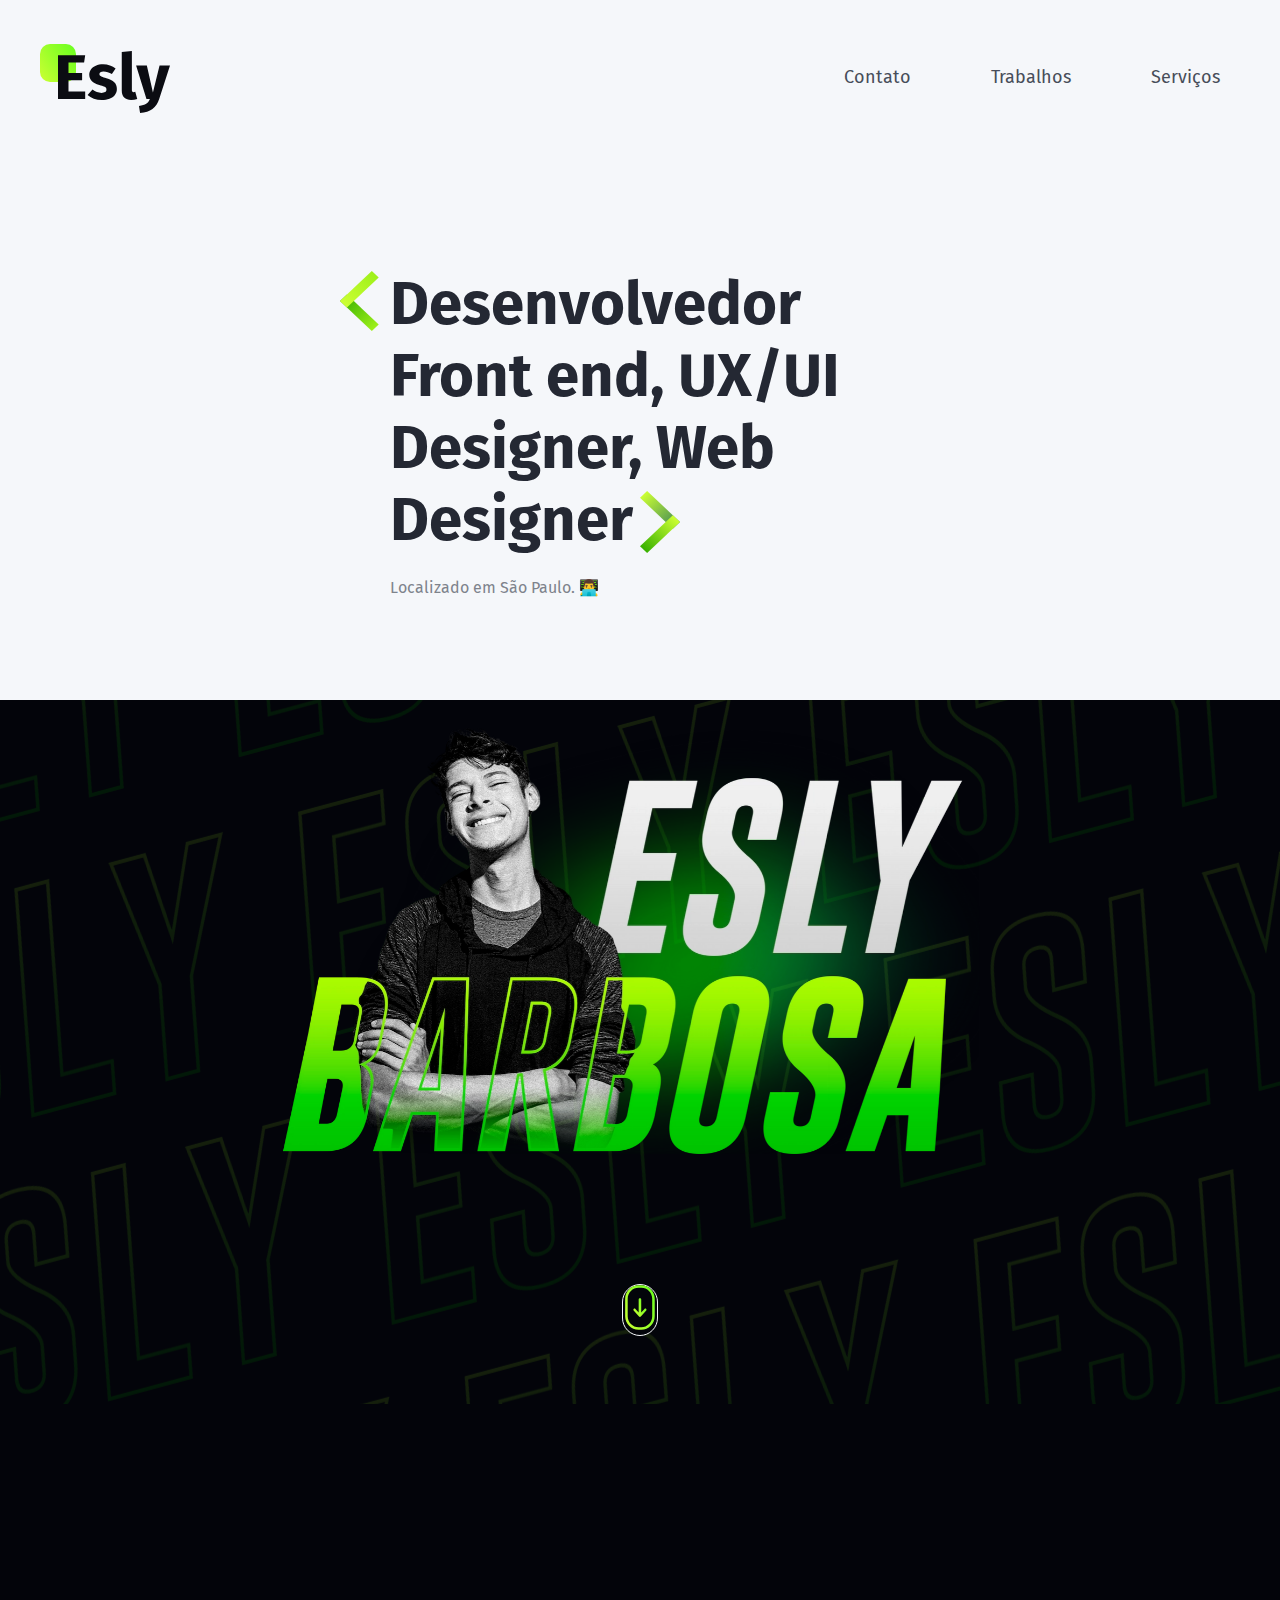
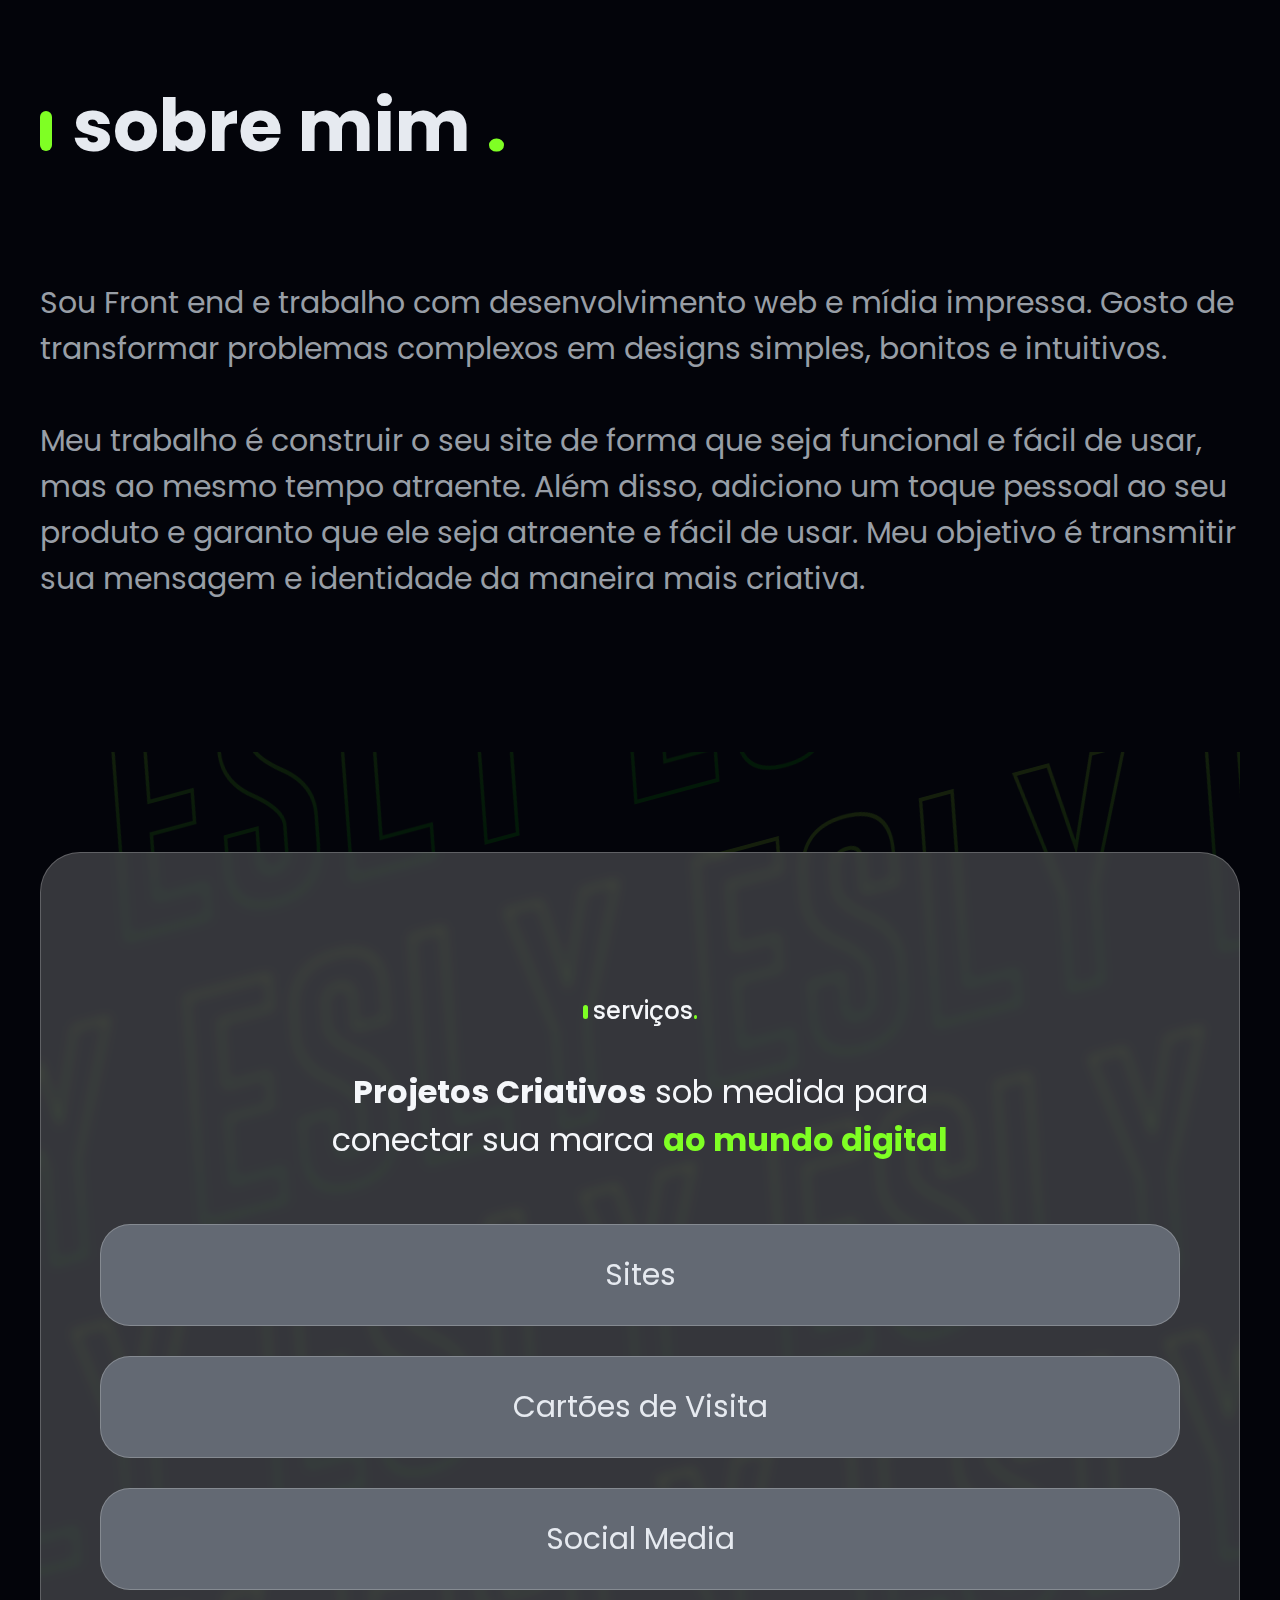
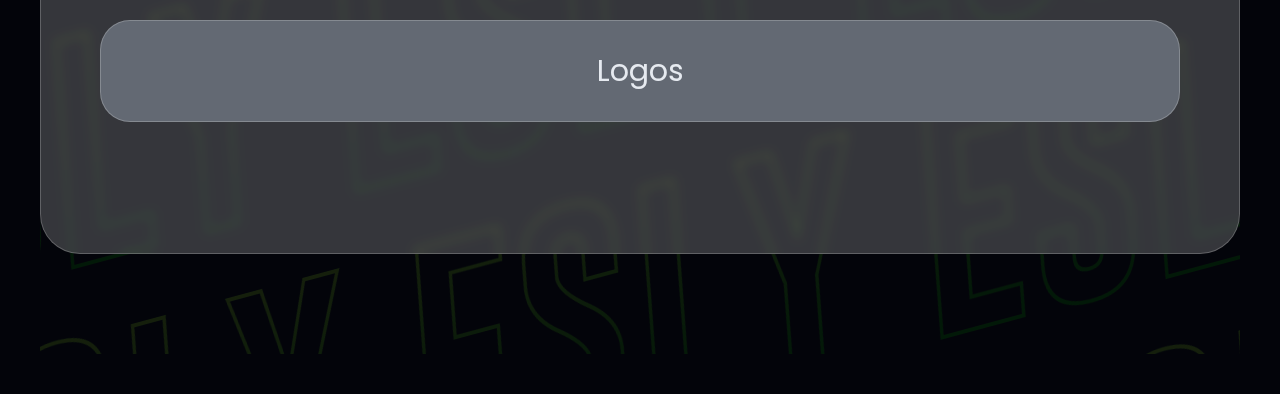
==== index.html @ 6cafc797 "adicao de nova tela e ajustado para dispositivos mobiles" ====
<html lang="pt-br">

<head>
  <meta charset="UTF-8">
  <meta name="viewport" content="width=device-width, initial-scale=1.0">
  <link rel="stylesheet" href="./Styles/Style.css">
  <style>
    @import url('https://fonts.googleapis.com/css2?family=Fira+Sans:ital,wght@0,100;0,200;0,300;0,400;0,500;0,600;0,700;0,800;0,900;1,100;1,200;1,300;1,400;1,500;1,600;1,700;1,800;1,900&display=swap');
    @import url('https://fonts.googleapis.com/css2?family=Bebas+Neue&family=Poppins:ital,wght@0,100;0,200;0,300;0,400;0,500;0,600;0,700;0,800;0,900;1,100;1,200;1,300;1,400;1,500;1,600;1,700;1,800;1,900&display=swap');
  </style>
  <title>Esly Barbosa</title>
</head>

<body>
  <div class="metade">
    <header class="header container">
      <img class="logo" src="./Imagens/svgs/Logo.svg" alt="">
      <nav>
        <ul class="header_menu">
          <li><a href="#contato">Contato</a></li>
          <li><a href="#contato">Trabalhos</a></li>
          <li><a href="#contato">Serviços</a></li>
        </ul>
      </nav>
    </header>

    <main class="container ">
      <div class="banner">
        <div class="escrita">
          <svg class="esquerdo" width="22" height="33" viewBox="0 0 22 33" fill="none" xmlns="http://www.w3.org/2000/svg">
            <rect width="5.22622" height="24.0406" transform="matrix(-0.727454 0.686157 -0.727454 -0.686157 21.2903 29.414)" fill="url(#paint0_linear_4_27)" />
            <path d="M17.4885 0L21.2903 3.58601L3.80186 20.0816L2.38178e-05 16.4956L17.4885 0Z" fill="url(#paint1_linear_4_27)" />
            <defs>
              <linearGradient id="paint0_linear_4_27" x1="2.61311" y1="0" x2="2.61311" y2="24.0406" gradientUnits="userSpaceOnUse">
                <stop stop-color="#9EF01A" />
                <stop offset="1" stop-color="#39B101" />
              </linearGradient>
              <linearGradient id="paint1_linear_4_27" x1="19.3894" y1="1.793" x2="2.92188" y2="19.2516" gradientUnits="userSpaceOnUse">
                <stop stop-color="#9EF01A" />
                <stop offset="1" stop-color="#CCFF33" />
              </linearGradient>
            </defs>
          </svg>
          <h1>Desenvolvedor Front end, UX/UI Designer, Web Designer</h1>
          <svg class="direito" width="40" height="62" viewBox="0 0 40 62" fill="none" xmlns="http://www.w3.org/2000/svg">
            <rect width="9.81894" height="45.1671" transform="matrix(0.727453 -0.686158 0.727453 0.686157 0 6.73734)" fill="url(#paint0_linear_4_32)" />
            <path d="M7.14307 62L0.000245633 55.2627L32.8572 24.2709L40 31.0082L7.14307 62Z" fill="url(#paint1_linear_4_32)" />
            <defs>
              <linearGradient id="paint0_linear_4_32" x1="4.90947" y1="0" x2="4.90947" y2="45.1671" gradientUnits="userSpaceOnUse">
                <stop stop-color="#CBFF32" />
                <stop offset="1" stop-color="#438A57" />
              </linearGradient>
              <linearGradient id="paint1_linear_4_32" x1="36.4286" y1="27.6396" x2="5.48971" y2="60.4405" gradientUnits="userSpaceOnUse">
                <stop stop-color="#CCFF33" />
                <stop offset="1" stop-color="#38B000" />
              </linearGradient>
            </defs>
          </svg>
          <p>Localizado em São Paulo. 👨‍💻</p>
        </div>
        <div>
          <div data-tilt data-tilt-full-page-listening data-tilt data-tilt-max="5">
            <div class="banner_bg">
              <img class="frente1" src="./Imagens/banner2.webp" alt="">
            </div>
          </div>
        </div>
      </div>
  </div>
  </main>

  <section class="container">
    <div class="seta_baixo">
      <div class="alinhar">
        <a href="#sobremim"><img src="./Imagens/svgs/seta_baixo.svg" alt=""></a>
      </div>
    </div>

    <div class="sobre_mim" id="sobremim">
      <div class="titulo">
        <div class="quebra">
          <h2>sobre mim <span class="verde">.</span></h2>
          <img src="./Imagens/svgs/dec.svg" alt="">
        </div>
      </div>
      <div class="texto">
        <p>Sou Front end e trabalho com desenvolvimento web e mídia impressa. Gosto de transformar problemas complexos em designs simples, bonitos e intuitivos.</p>
        <br>
        <p>Meu trabalho é construir o seu site de forma que seja funcional e fácil de usar, mas ao mesmo tempo atraente. Além disso, adiciono um toque pessoal ao seu produto e garanto que ele seja atraente e fácil de usar. Meu objetivo é transmitir sua mensagem e identidade da maneira mais criativa.</p>
      </div>
    </div>
  </section>

  <section>
    <div class="plano_fundo">
      <div class="servicos container" data-tilt data-tilt-full-page-listening data-tilt data-tilt-max="2">
        <div class="servicos_bg" data-tilt data-tilt-glare data-tilt-max-glare="0.2" data-tilt-max="2">
          <div class="cima">
            <img src="./Imagens/svgs/dec_branca.svg" alt="">
          </div>
          <h1>serviços<span class="verde">.</span></h1>
          <div class="escritas">
            <h2><span class="bold">Projetos Criativos</span> &nbsp;sob medida para</h2>
            <h2>conectar sua marca&nbsp;<span class="verde bold">ao mundo digital</span></h2>
          </div>
          <nav data-tilt data-tilt-full-page-listening data-tilt data-tilt-max="2">
            <ul class="items">
              <li class="caixa">
                <h3>Sites</h3>
              </li>
              <li class="caixa">
                <h3>Cartões de Visita</h3>
              </li>
              <li class="caixa">
                <h3>Social Media</h3>
              </li>
              <li class="caixa">
                <h3>Logos</h3>
              </li>
            </ul>
          </nav>
          <div class="baixo container">
            <img src="./Imagens/svgs/dec_branca.svg" alt="">
          </div>
        </div>
      </div>
    </div>
  </section>






  <script type="text/javascript" src="./js/vanilla-tilt.js">
    VanillaTilt.init(document.querySelectorAll(".paralax"), {
      max: 10,
      speed: 100,
      glare: true,
      "max-glare": 1,
      perspective: 1000,
      transition: true,
    });
  </script>
</body>

</html>
---- Styles/Style.css ----
@import"./header.css";
@import"./global.css";
@import"./container.css";
@import"./main.css";
@import"./animacao.css";
@import"./sobremim.css";
@import"./servicos.css";
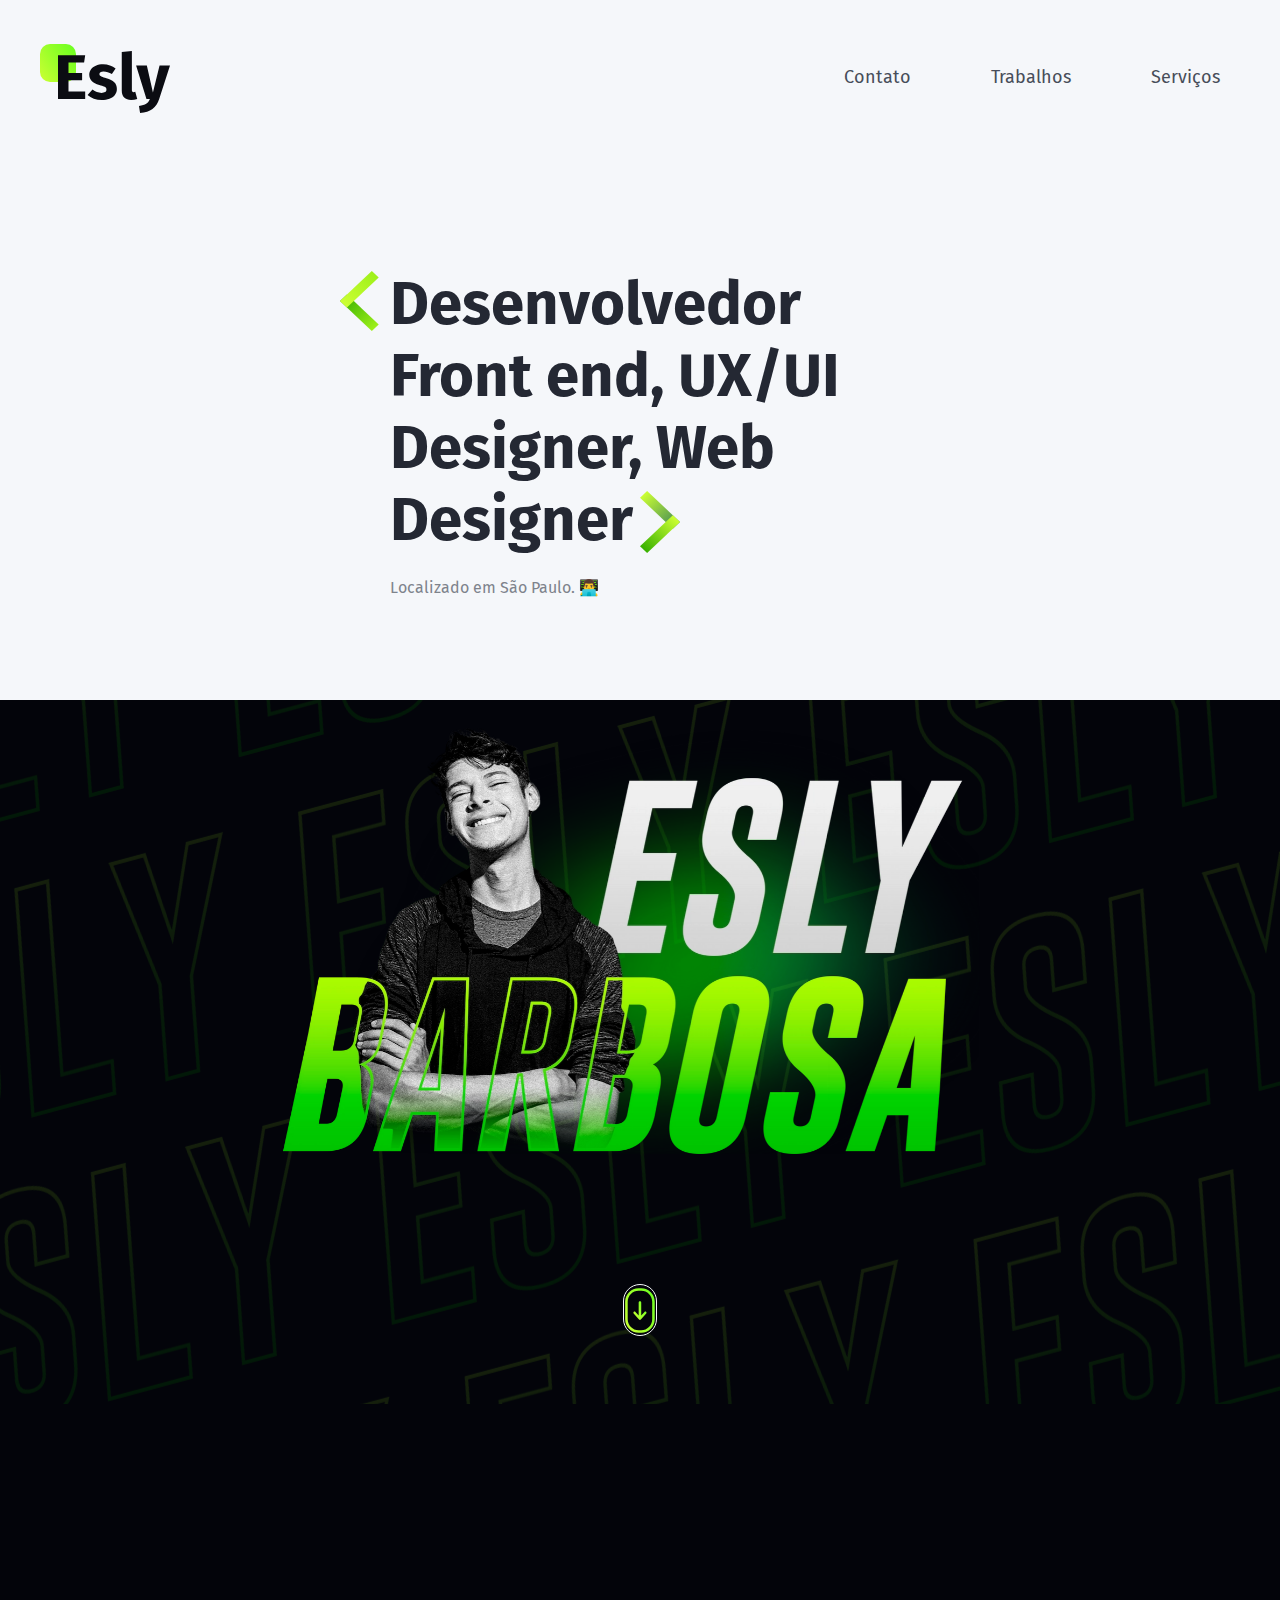
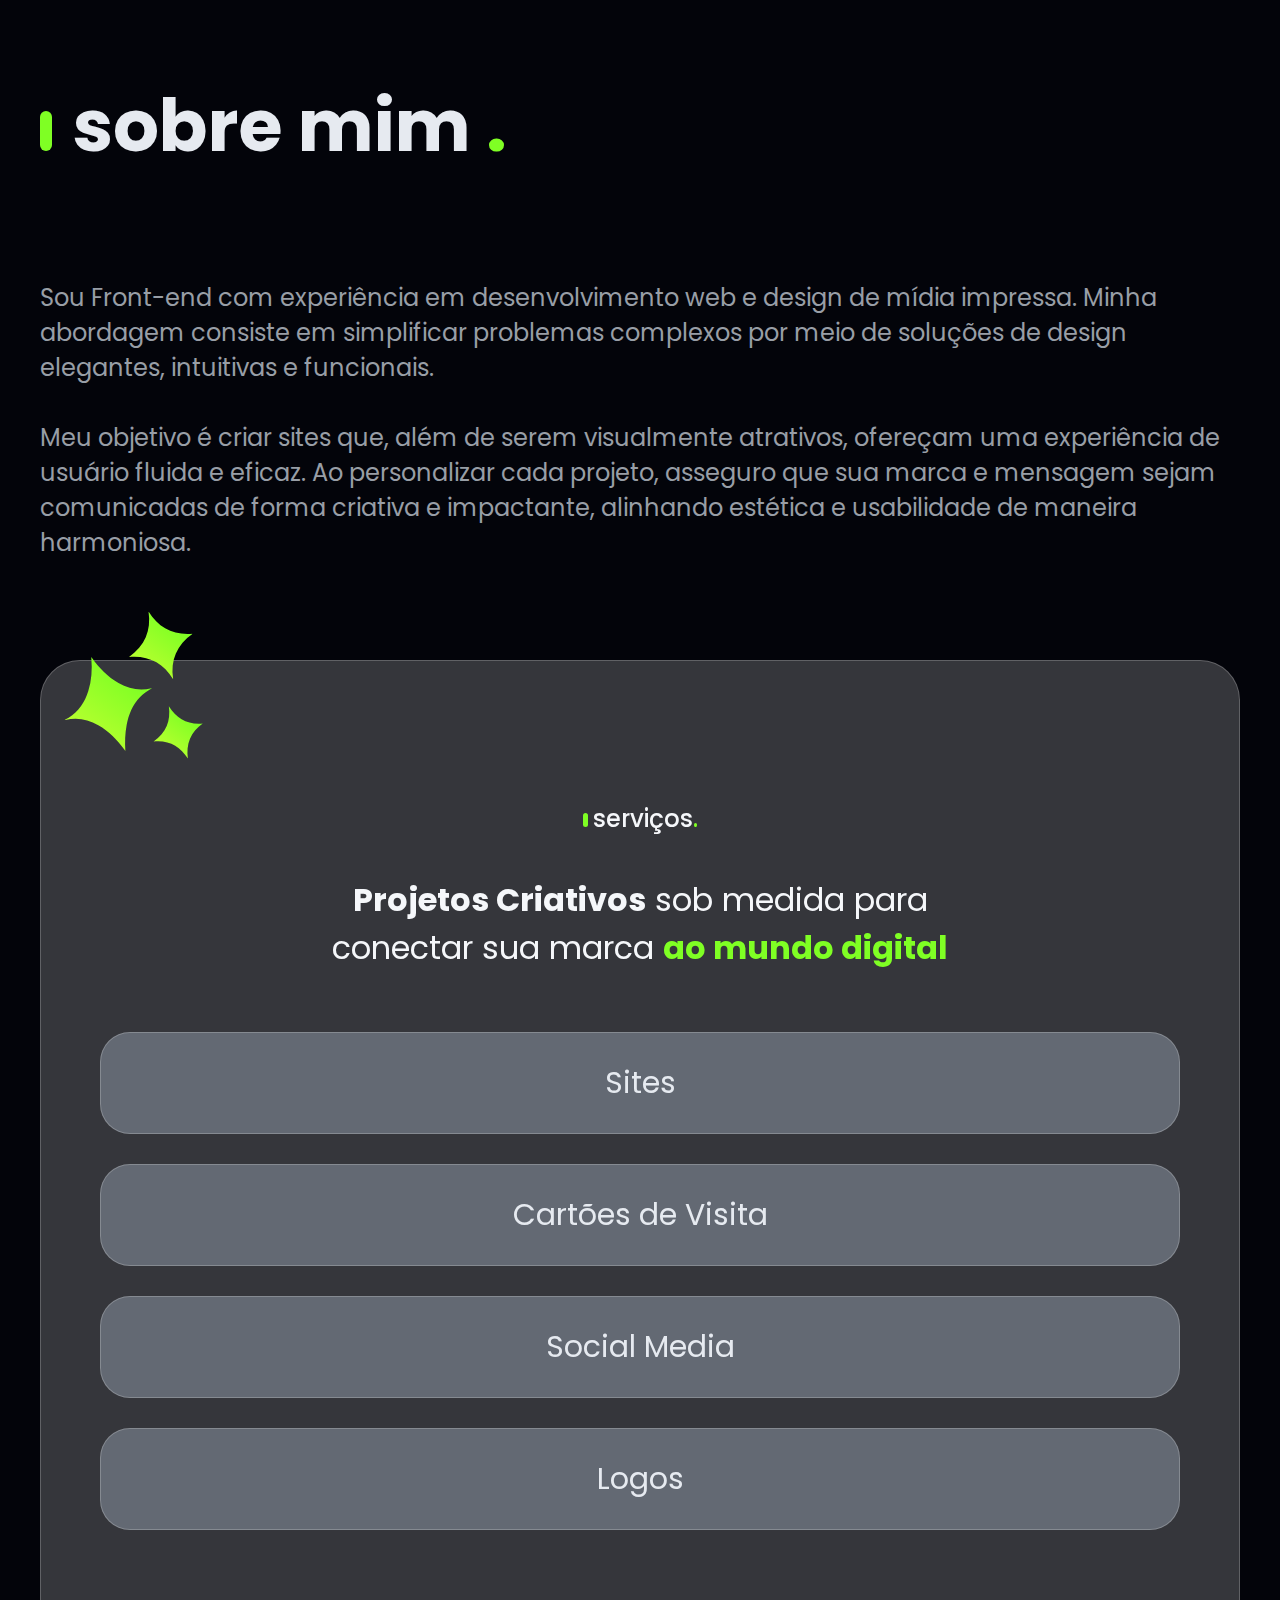
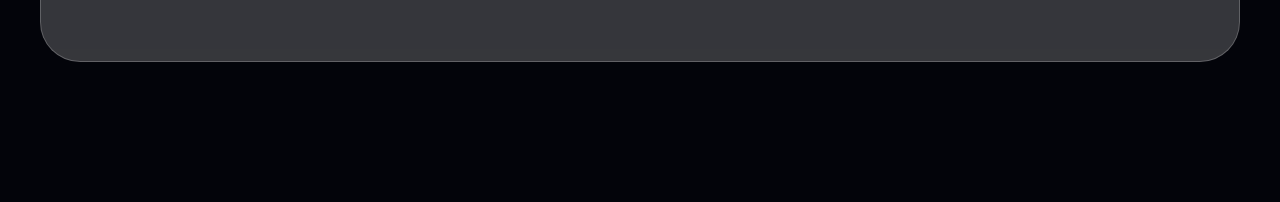
==== commit b2376bbe: "ajustado animações para dispositivos moveis" ====
--- a/index.html
+++ b/index.html
@@ -19,7 +19,7 @@
         <ul class="header_menu">
           <li><a href="#contato">Contato</a></li>
           <li><a href="#contato">Trabalhos</a></li>
-          <li><a href="#contato">Serviços</a></li>
+          <li><a href="#servicos">Serviços</a></li>
         </ul>
       </nav>
     </header>
@@ -84,19 +84,22 @@
         </div>
       </div>
       <div class="texto">
-        <p>Sou Front end e trabalho com desenvolvimento web e mídia impressa. Gosto de transformar problemas complexos em designs simples, bonitos e intuitivos.</p>
+        <p>Sou Front-end com experiência em desenvolvimento web e design de mídia impressa. Minha abordagem consiste em simplificar problemas complexos por meio de soluções de design elegantes, intuitivas e funcionais.</p>
         <br>
-        <p>Meu trabalho é construir o seu site de forma que seja funcional e fácil de usar, mas ao mesmo tempo atraente. Além disso, adiciono um toque pessoal ao seu produto e garanto que ele seja atraente e fácil de usar. Meu objetivo é transmitir sua mensagem e identidade da maneira mais criativa.</p>
+        <p>Meu objetivo é criar sites que, além de serem visualmente atrativos, ofereçam uma experiência de usuário fluida e eficaz. Ao personalizar cada projeto, asseguro que sua marca e mensagem sejam comunicadas de forma criativa e impactante, alinhando estética e usabilidade de maneira harmoniosa.</p>
       </div>
     </div>
   </section>
 
   <section>
-    <div class="plano_fundo">
-      <div class="servicos container" data-tilt data-tilt-full-page-listening data-tilt data-tilt-max="2">
-        <div class="servicos_bg" data-tilt data-tilt-glare data-tilt-max-glare="0.2" data-tilt-max="2">
+    <div class="plano_fundo" id="servicos">
+      <div class="servicos container" data-tilt data-tilt-full-page-listening data-tilt data-tilt-max="1">
+        <div class="servicos_bg" data-tilt data-tilt-glare data-tilt-max-glare="0.1" data-tilt-max="1">
           <div class="cima">
             <img src="./Imagens/svgs/dec_branca.svg" alt="">
+          </div>
+          <div class="estrela">
+            <img src="./Imagens/svgs/estrela.svg" alt="">
           </div>
           <h1>serviços<span class="verde">.</span></h1>
           <div class="escritas">
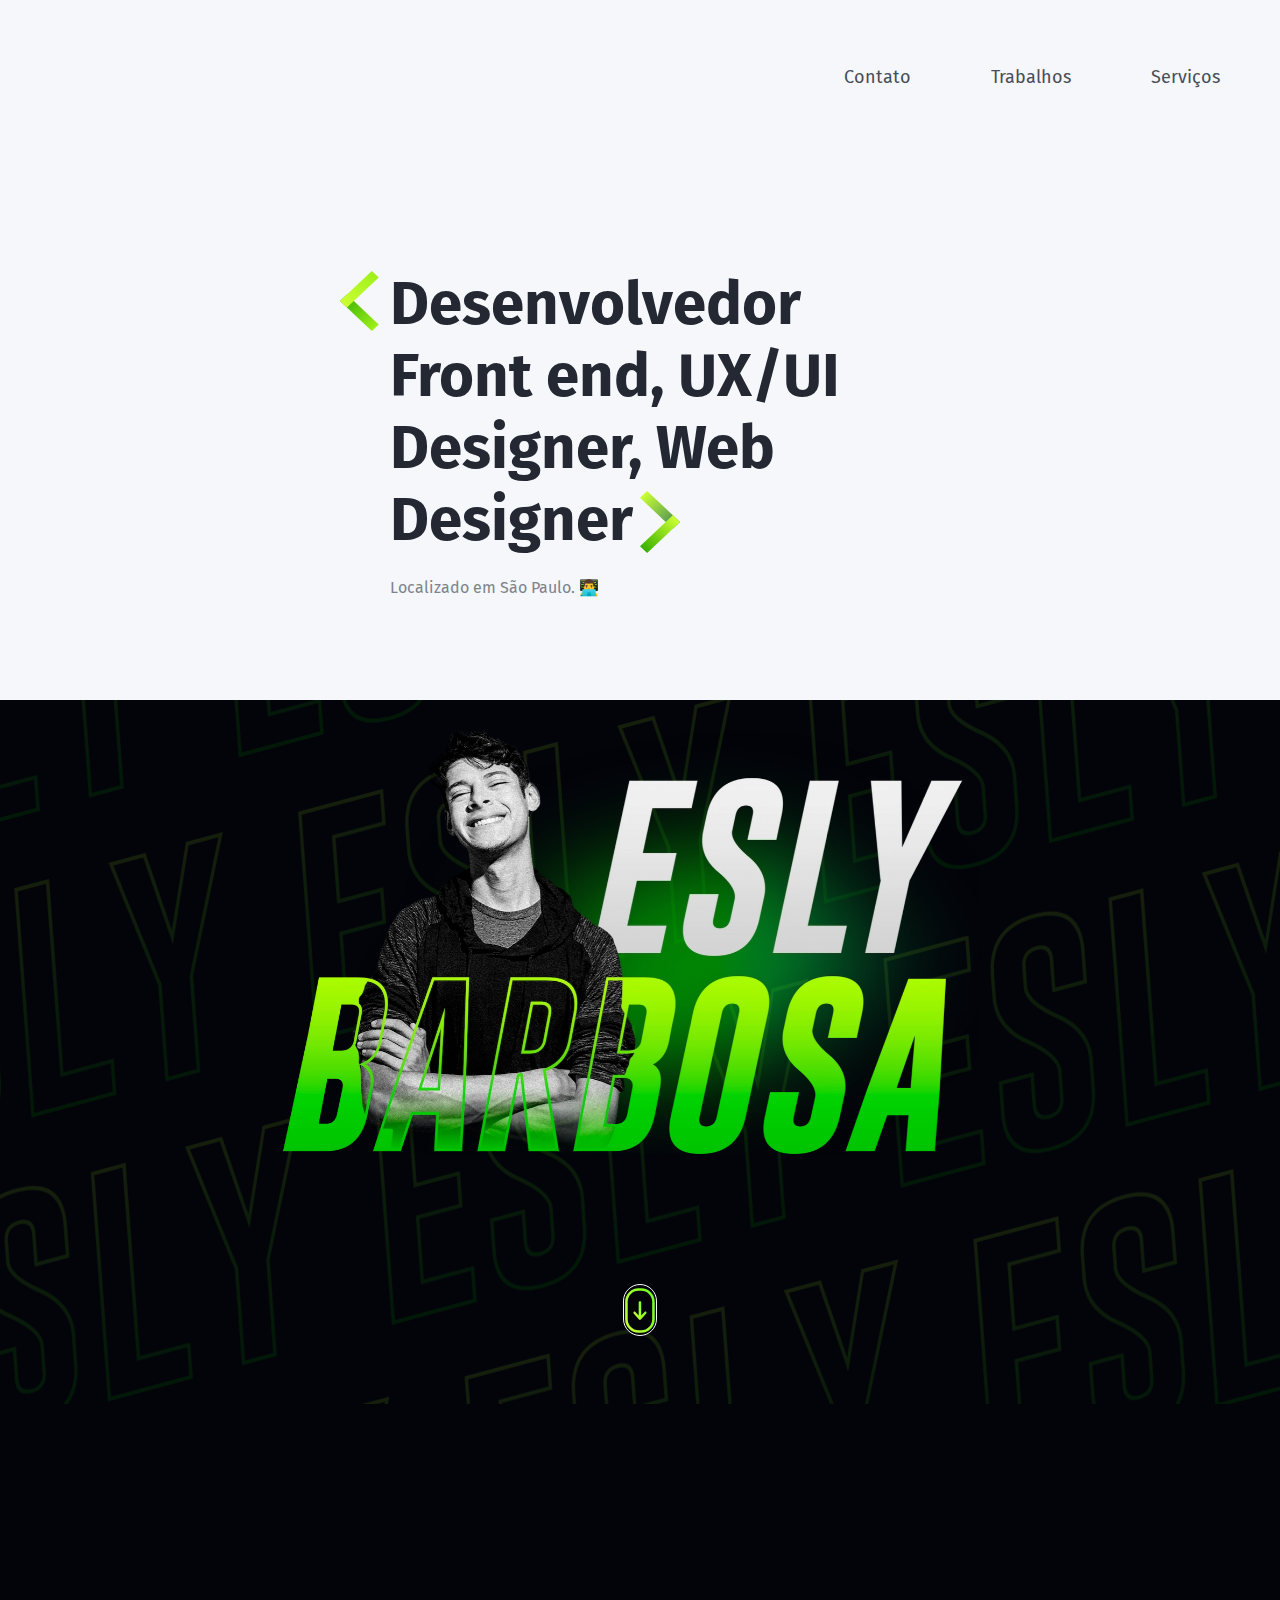
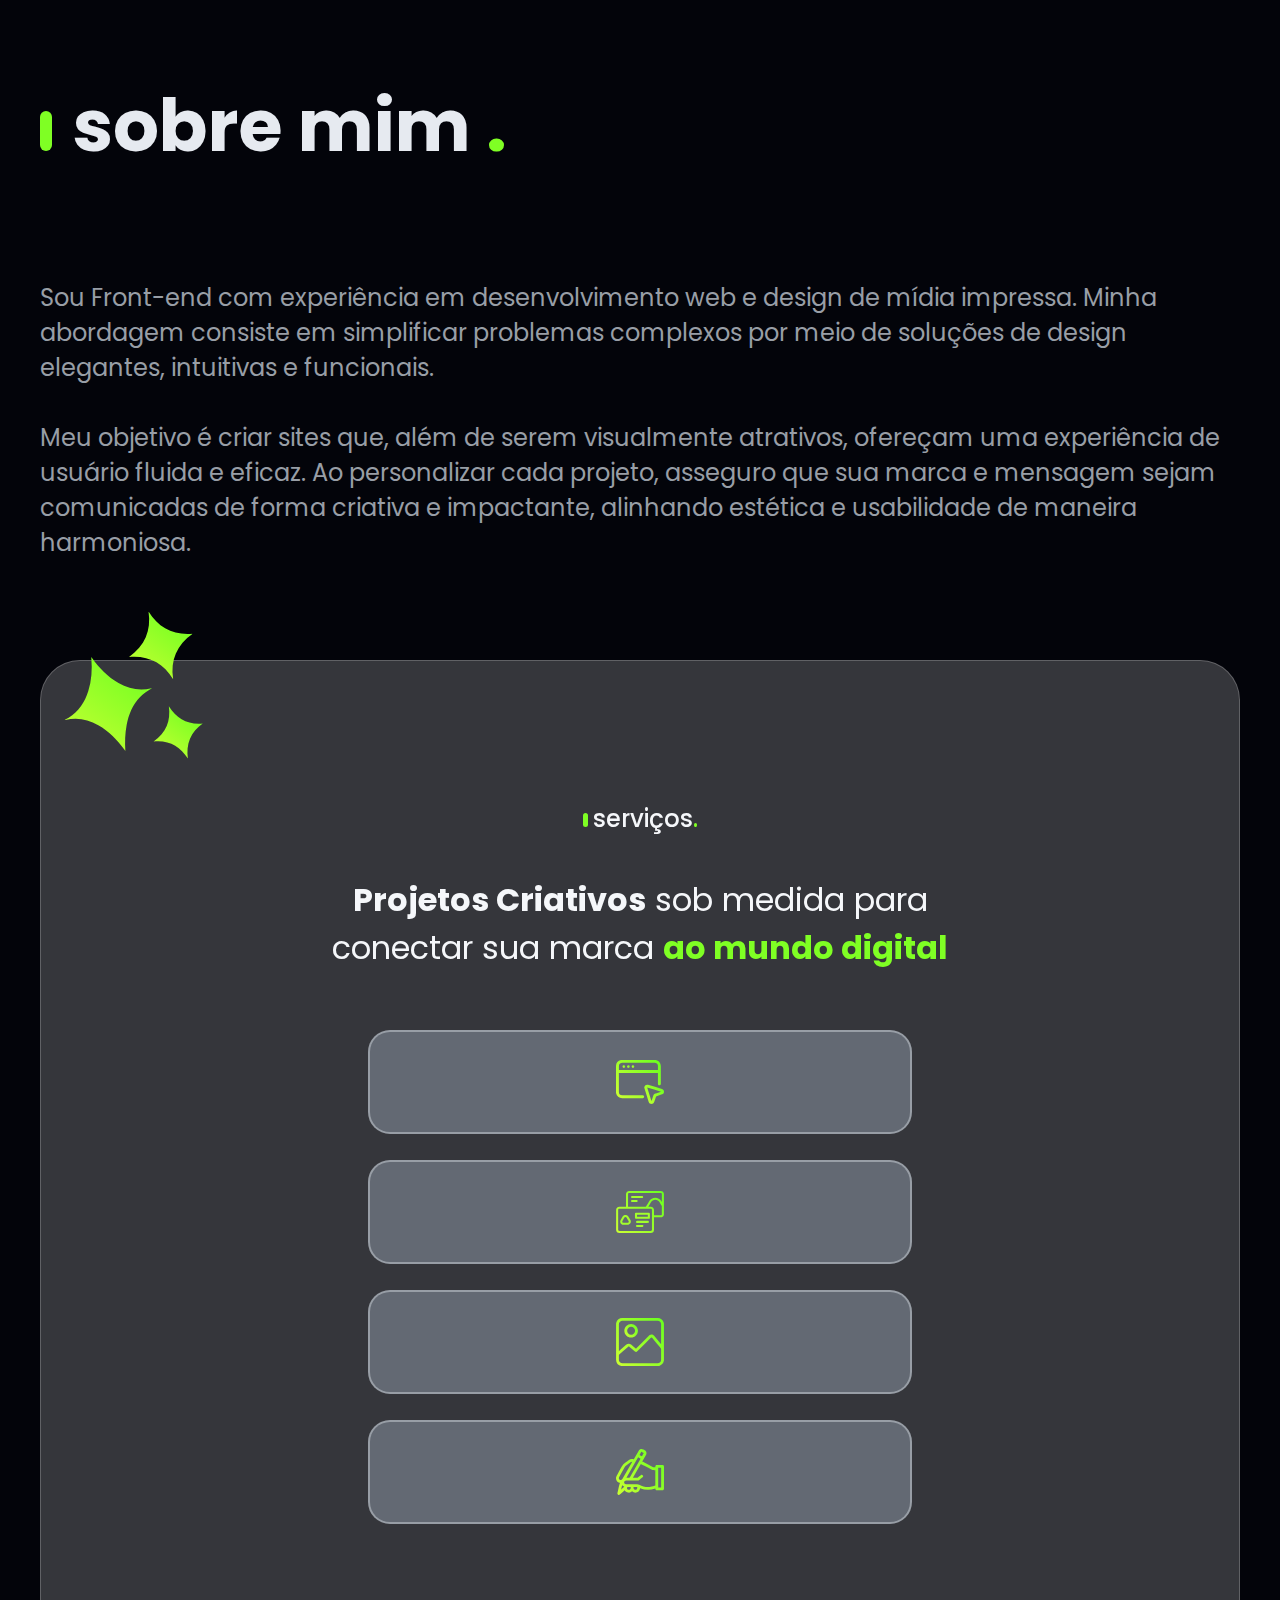
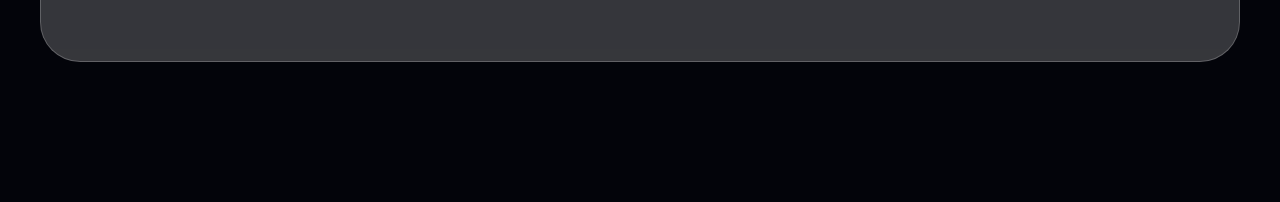
==== commit f56c05f9: "Ajustado novo laout" ====
--- a/index.html
+++ b/index.html
@@ -93,8 +93,8 @@
 
   <section>
     <div class="plano_fundo" id="servicos">
-      <div class="servicos container" data-tilt data-tilt-full-page-listening data-tilt data-tilt-max="1">
-        <div class="servicos_bg" data-tilt data-tilt-glare data-tilt-max-glare="0.1" data-tilt-max="1">
+      <div class="servicos container" data-tilt data-tilt-full-page-listening data-tilt data-tilt-max="0.8">
+        <div class="servicos_bg">
           <div class="cima">
             <img src="./Imagens/svgs/dec_branca.svg" alt="">
           </div>
@@ -106,8 +106,43 @@
             <h2><span class="bold">Projetos Criativos</span> &nbsp;sob medida para</h2>
             <h2>conectar sua marca&nbsp;<span class="verde bold">ao mundo digital</span></h2>
           </div>
-          <nav data-tilt data-tilt-full-page-listening data-tilt data-tilt-max="2">
+          <nav>
             <ul class="items">
+
+              <li>
+                <div class="card">
+                  <img src="./Imagens/svgs/site.svg" alt="">
+                  <div class="card__content">
+                    <p class="card__title">Sites</p>
+                    <p class="card__description">Sites modernos e funcionais para destacar sua marca.</p>
+                  </div>
+                </div>
+              <li>
+                <div class="card">
+                  <img src="./Imagens/svgs/cartao_visita.svg" alt="">
+                  <div class="card__content">
+                    <p class="card__title">Cartões de visita</p>
+                    <p class="card__description">Design profissional para causar ótima impressão.</p>
+                  </div>
+                </div>
+              <li>
+                <div class="card">
+                  <img src="./Imagens/svgs/social.svg" alt="">
+                  <div class="card__content">
+                    <p class="card__title">Social media</p>
+                    <p class="card__description">Artes otimizadas para engajar nas redes.</p>
+                  </div>
+                </div>
+              <li>
+                <div class="card">
+                  <img src="./Imagens/svgs/criacao_logo.svg" alt="">
+                  <div class="card__content">
+                    <p class="card__title">Logos</p>
+                    <p class="card__description">Logotipos únicos que representam sua identidade.</p>
+                  </div>
+                </div>
+<!-- 
+              </li>
               <li class="caixa">
                 <h3>Sites</h3>
               </li>
@@ -119,7 +154,7 @@
               </li>
               <li class="caixa">
                 <h3>Logos</h3>
-              </li>
+              </li> -->
             </ul>
           </nav>
           <div class="baixo container">
--- a/Styles/Style.css
+++ b/Styles/Style.css
@@ -4,4 +4,5 @@
 @import"./main.css";
 @import"./animacao.css";
 @import"./sobremim.css";
-@import"./servicos.css";+@import"./servicos.css";
+@import"./card.css";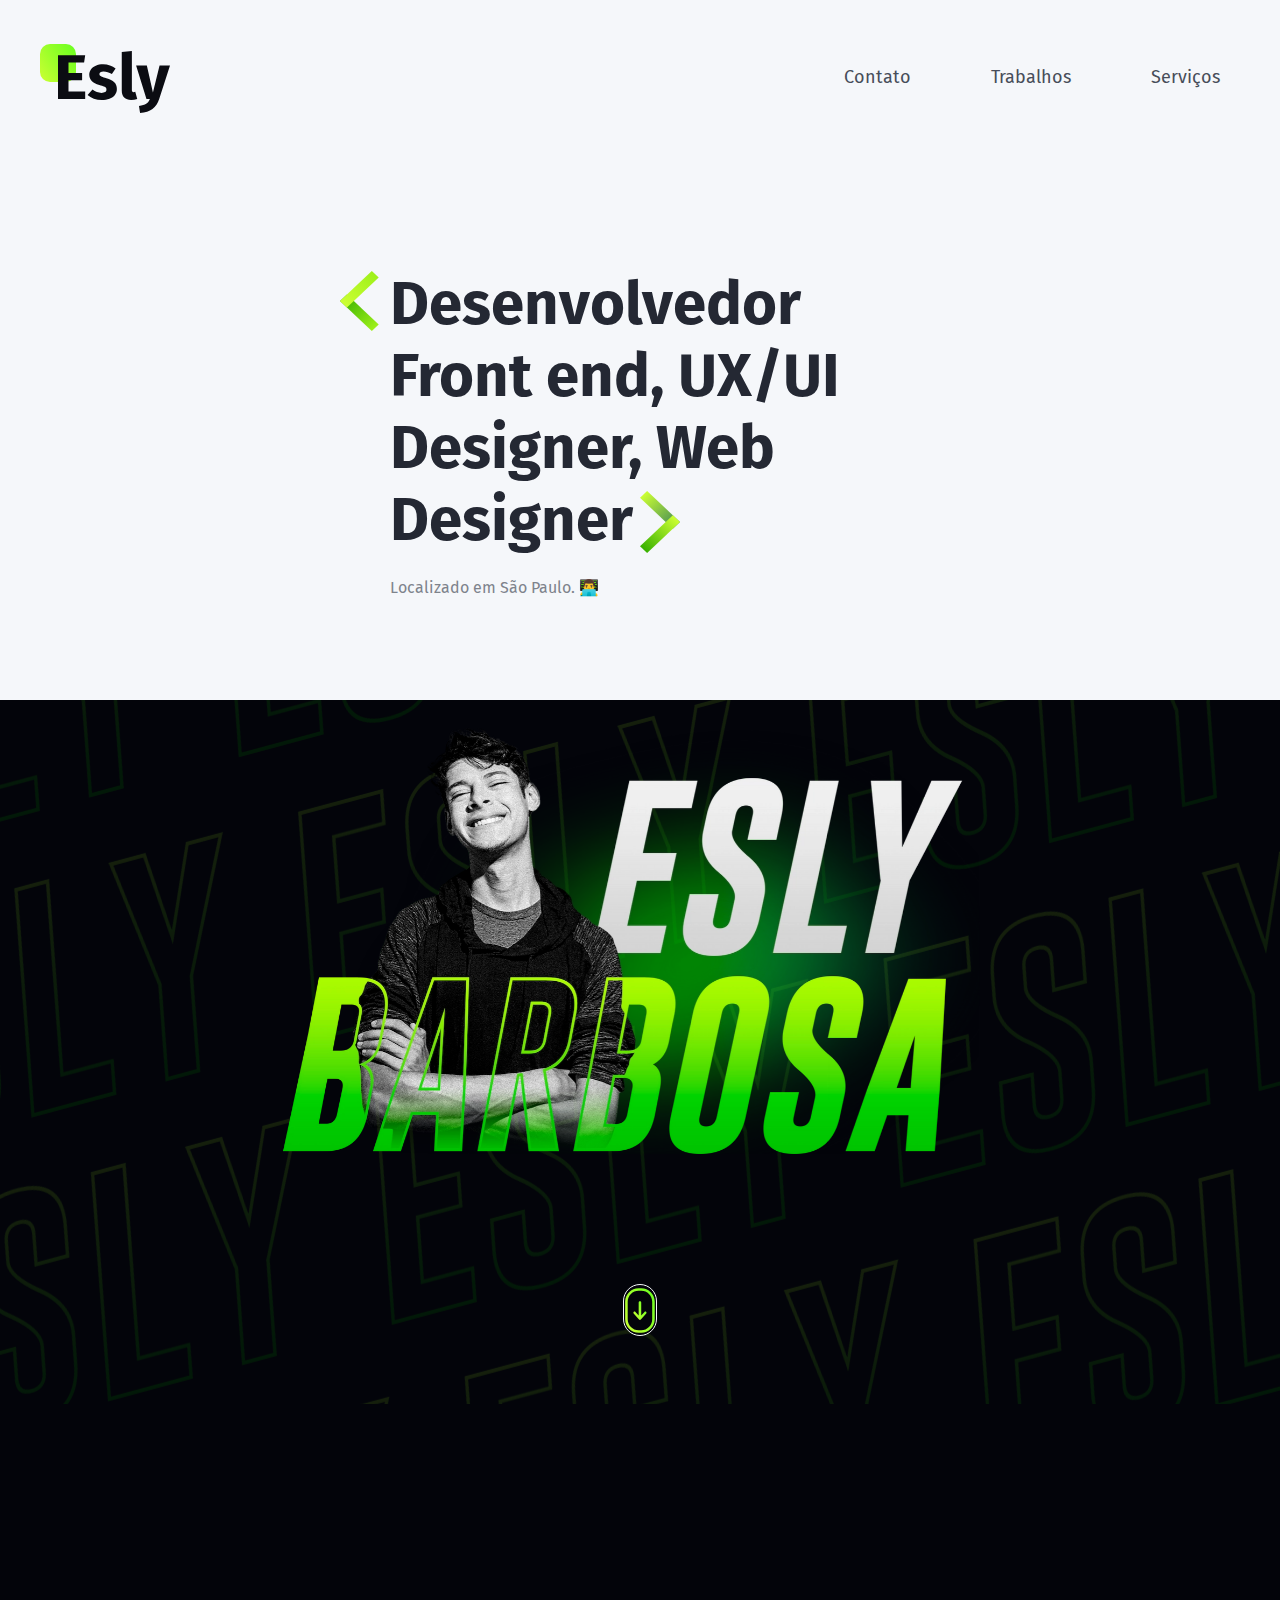
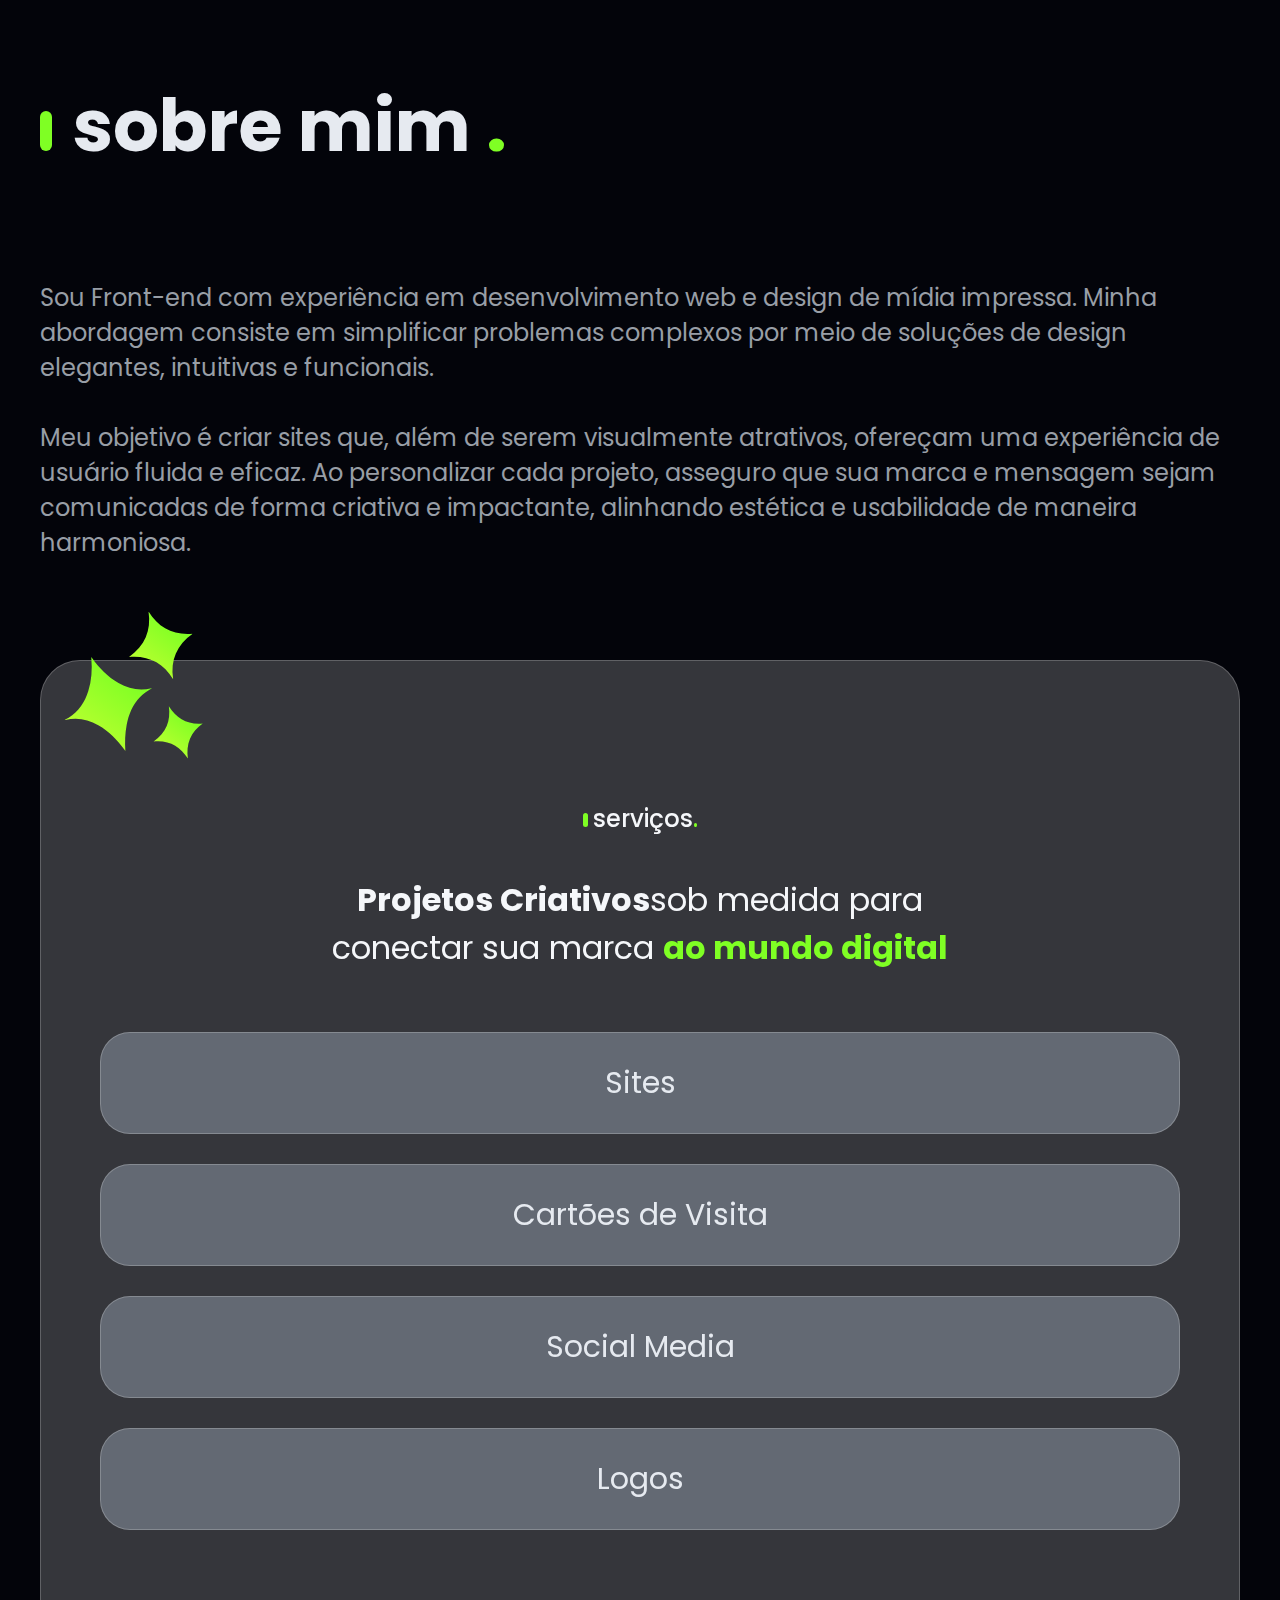
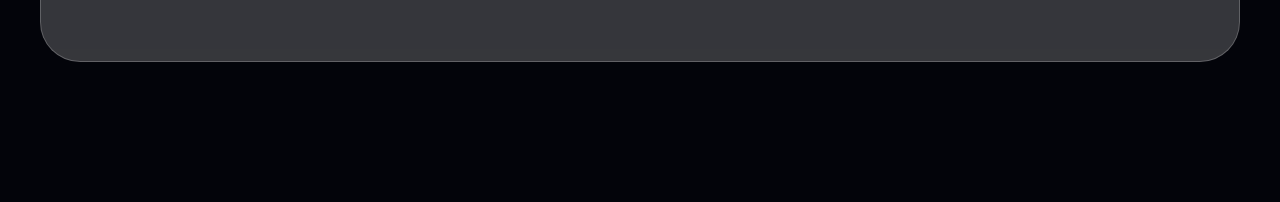
==== commit e7281c0a: "retornado para o modelo anterior" ====
--- a/index.html
+++ b/index.html
@@ -14,7 +14,7 @@
 <body>
   <div class="metade">
     <header class="header container">
-      <img class="logo" src="./Imagens/svgs/Logo.svg" alt="">
+      <img class="logo" src="./Imagens/svgs/logo.svg" alt="">
       <nav>
         <ul class="header_menu">
           <li><a href="#contato">Contato</a></li>
@@ -103,45 +103,11 @@
           </div>
           <h1>serviços<span class="verde">.</span></h1>
           <div class="escritas">
-            <h2><span class="bold">Projetos Criativos</span> &nbsp;sob medida para</h2>
+            <h2><span class="bold">Projetos Criativos</span>sob medida para</h2>
             <h2>conectar sua marca&nbsp;<span class="verde bold">ao mundo digital</span></h2>
           </div>
           <nav>
             <ul class="items">
-
-              <li>
-                <div class="card">
-                  <img src="./Imagens/svgs/site.svg" alt="">
-                  <div class="card__content">
-                    <p class="card__title">Sites</p>
-                    <p class="card__description">Sites modernos e funcionais para destacar sua marca.</p>
-                  </div>
-                </div>
-              <li>
-                <div class="card">
-                  <img src="./Imagens/svgs/cartao_visita.svg" alt="">
-                  <div class="card__content">
-                    <p class="card__title">Cartões de visita</p>
-                    <p class="card__description">Design profissional para causar ótima impressão.</p>
-                  </div>
-                </div>
-              <li>
-                <div class="card">
-                  <img src="./Imagens/svgs/social.svg" alt="">
-                  <div class="card__content">
-                    <p class="card__title">Social media</p>
-                    <p class="card__description">Artes otimizadas para engajar nas redes.</p>
-                  </div>
-                </div>
-              <li>
-                <div class="card">
-                  <img src="./Imagens/svgs/criacao_logo.svg" alt="">
-                  <div class="card__content">
-                    <p class="card__title">Logos</p>
-                    <p class="card__description">Logotipos únicos que representam sua identidade.</p>
-                  </div>
-                </div>
-<!-- 
               </li>
               <li class="caixa">
                 <h3>Sites</h3>
@@ -154,7 +120,7 @@
               </li>
               <li class="caixa">
                 <h3>Logos</h3>
-              </li> -->
+              </li>
             </ul>
           </nav>
           <div class="baixo container">
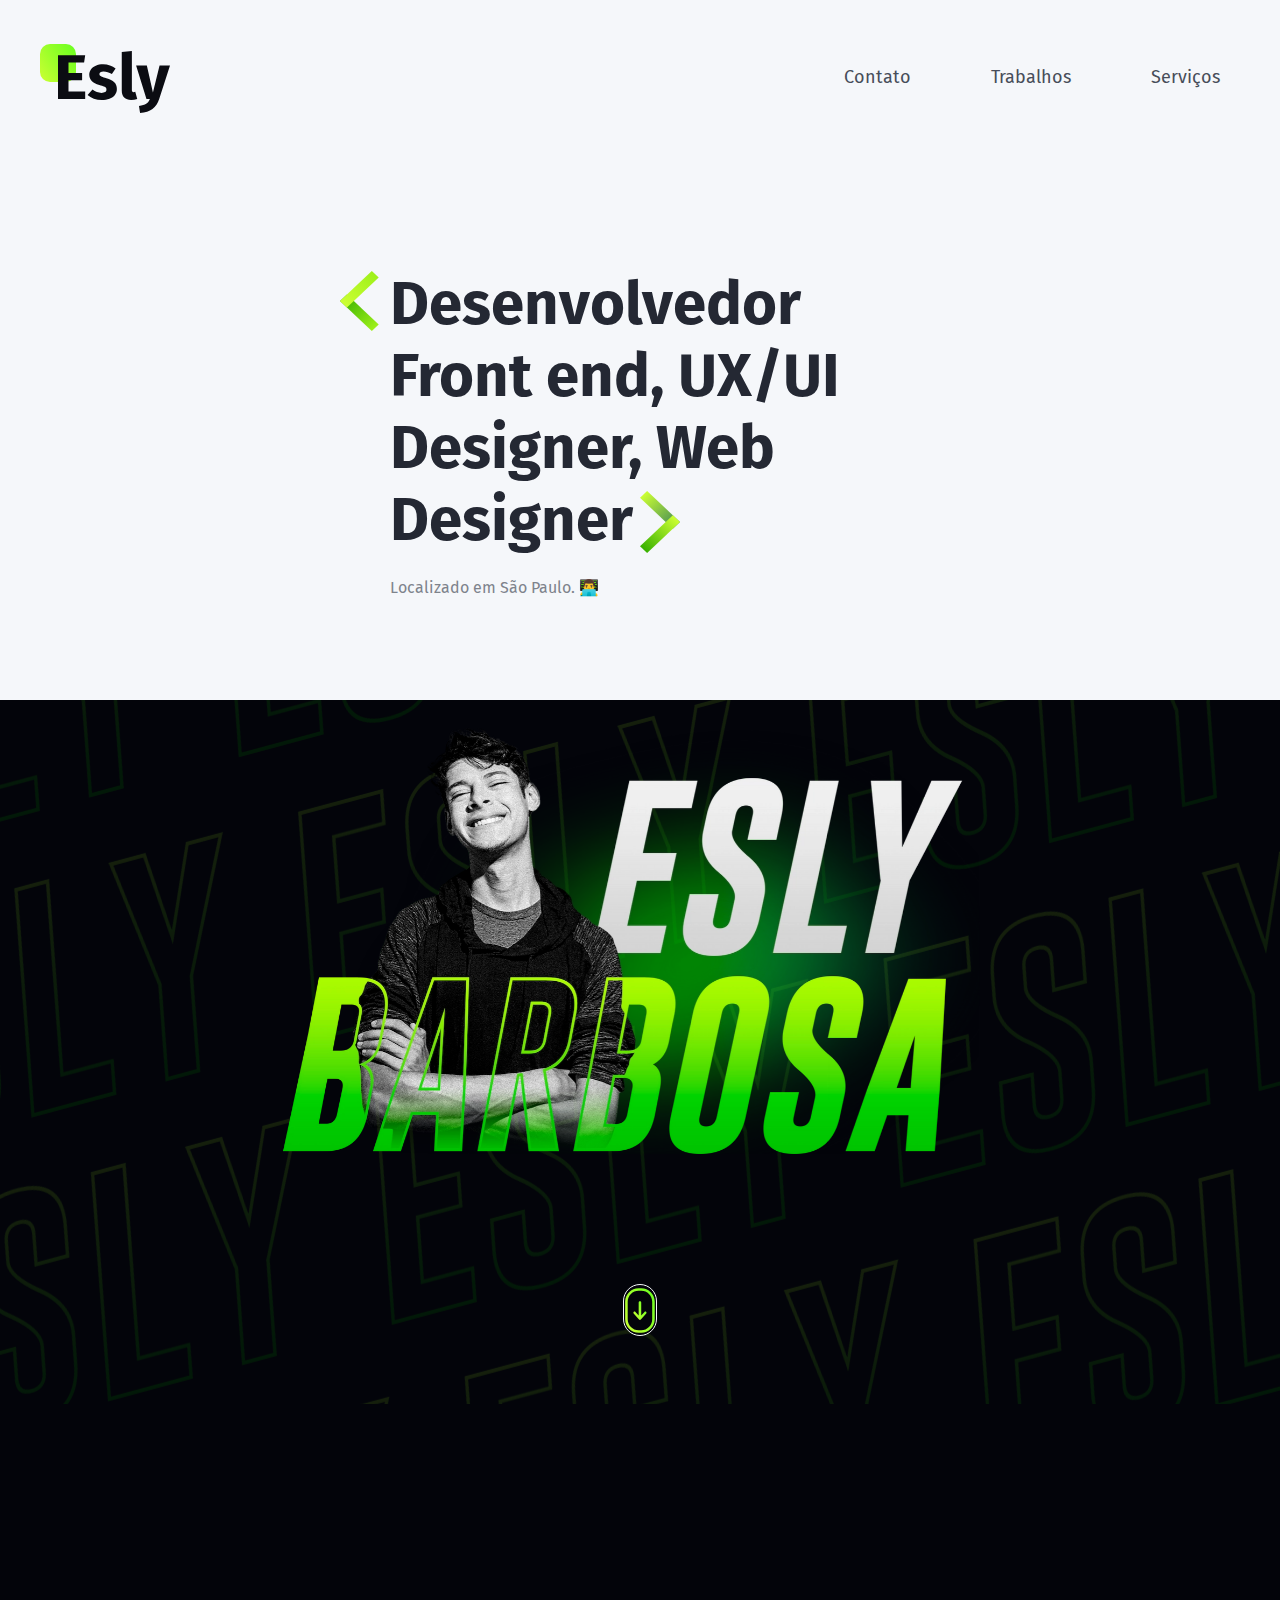
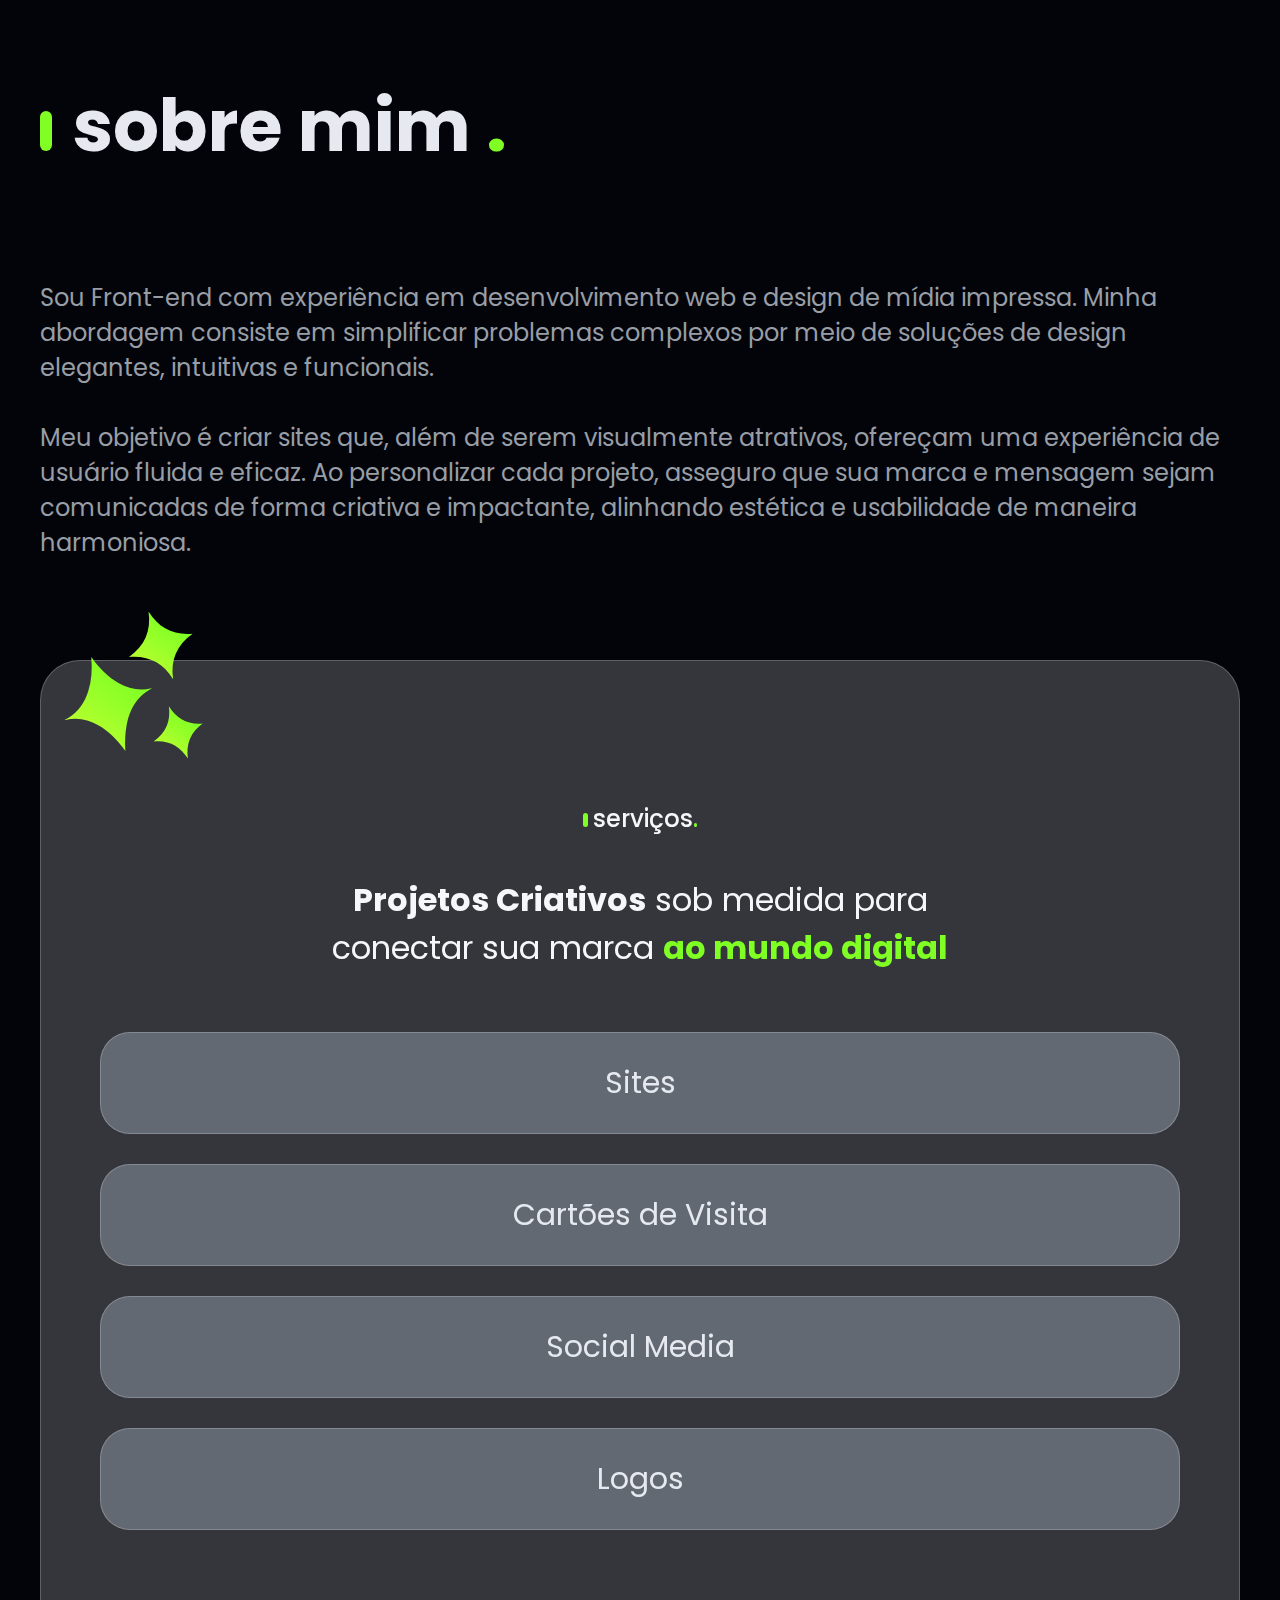
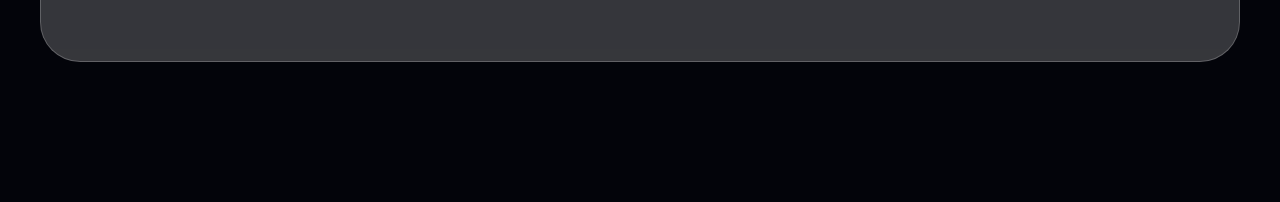
==== commit cdae3d34: "Ajustado fonte em serviços" ====
--- a/index.html
+++ b/index.html
@@ -103,7 +103,7 @@
           </div>
           <h1>serviços<span class="verde">.</span></h1>
           <div class="escritas">
-            <h2><span class="bold">Projetos Criativos</span>sob medida para</h2>
+            <h2><span class="bold">Projetos Criativos</span>&nbsp;sob medida para</h2>
             <h2>conectar sua marca&nbsp;<span class="verde bold">ao mundo digital</span></h2>
           </div>
           <nav>
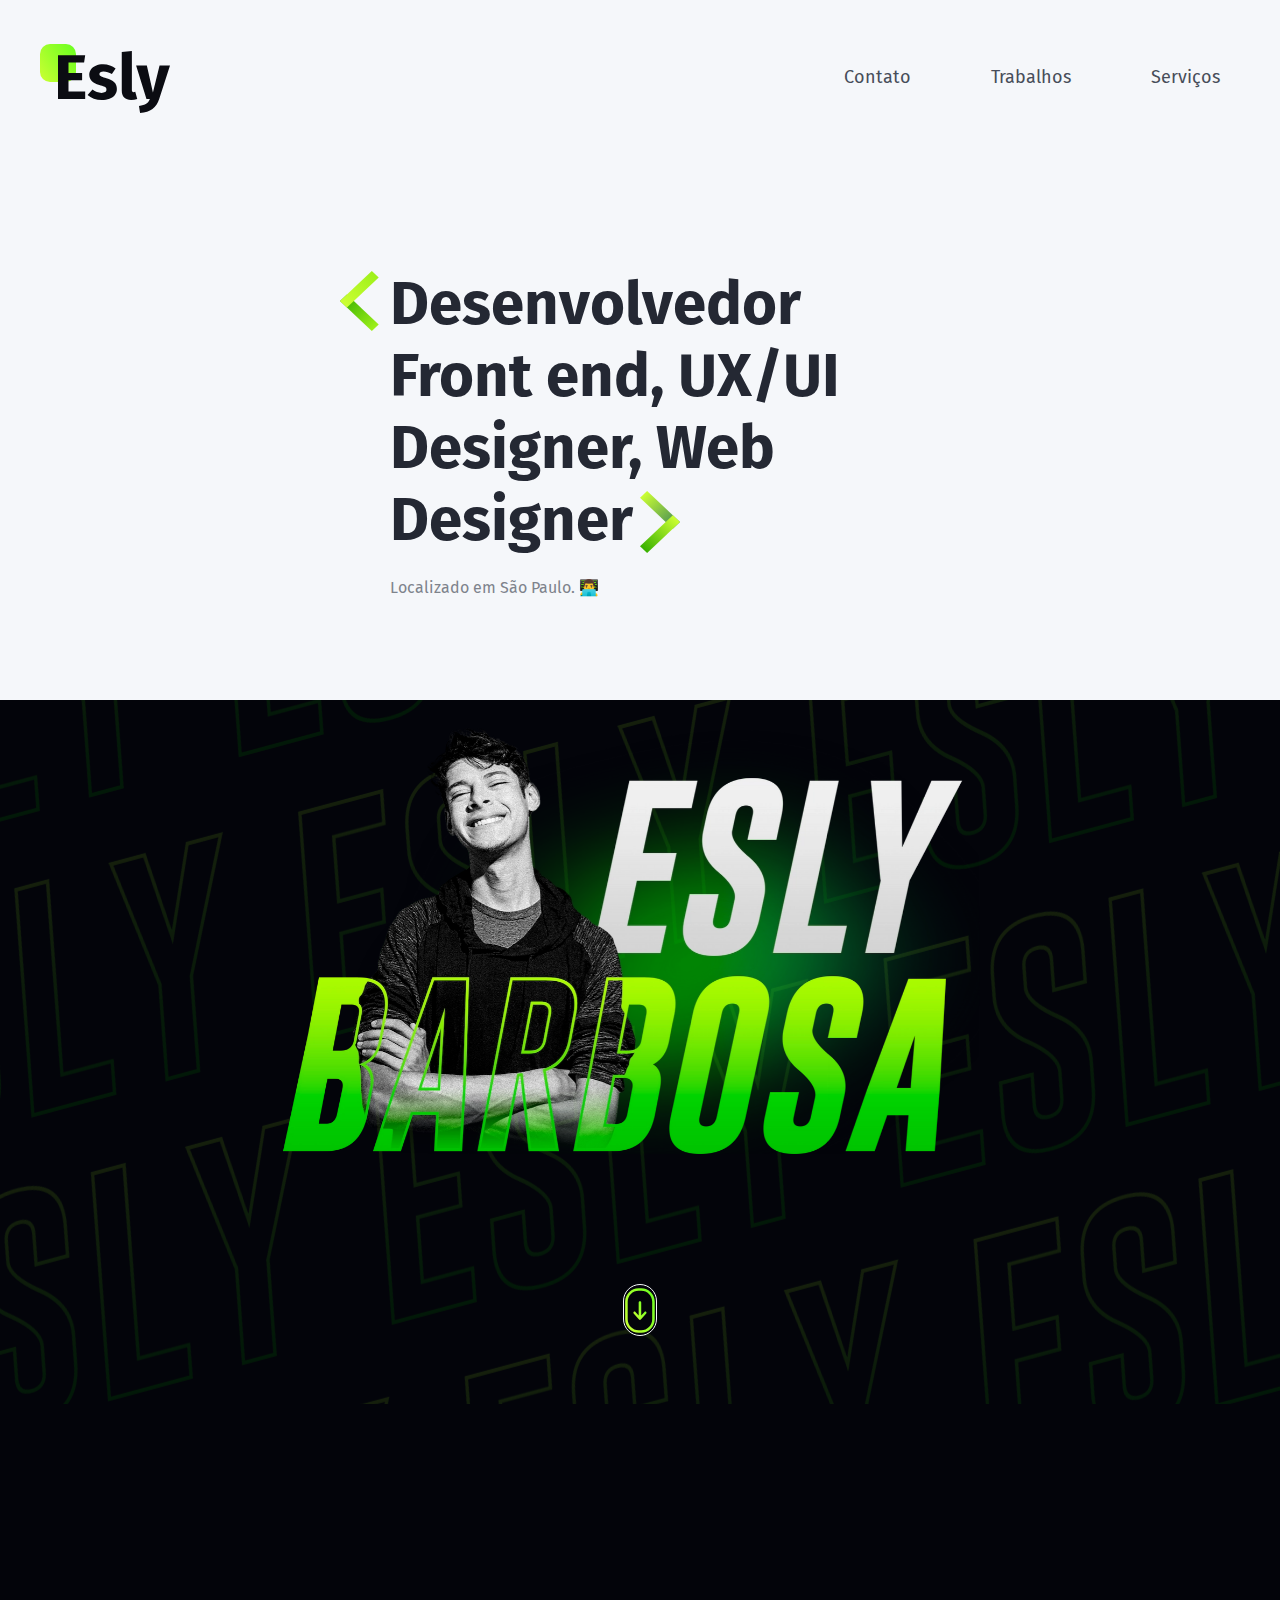
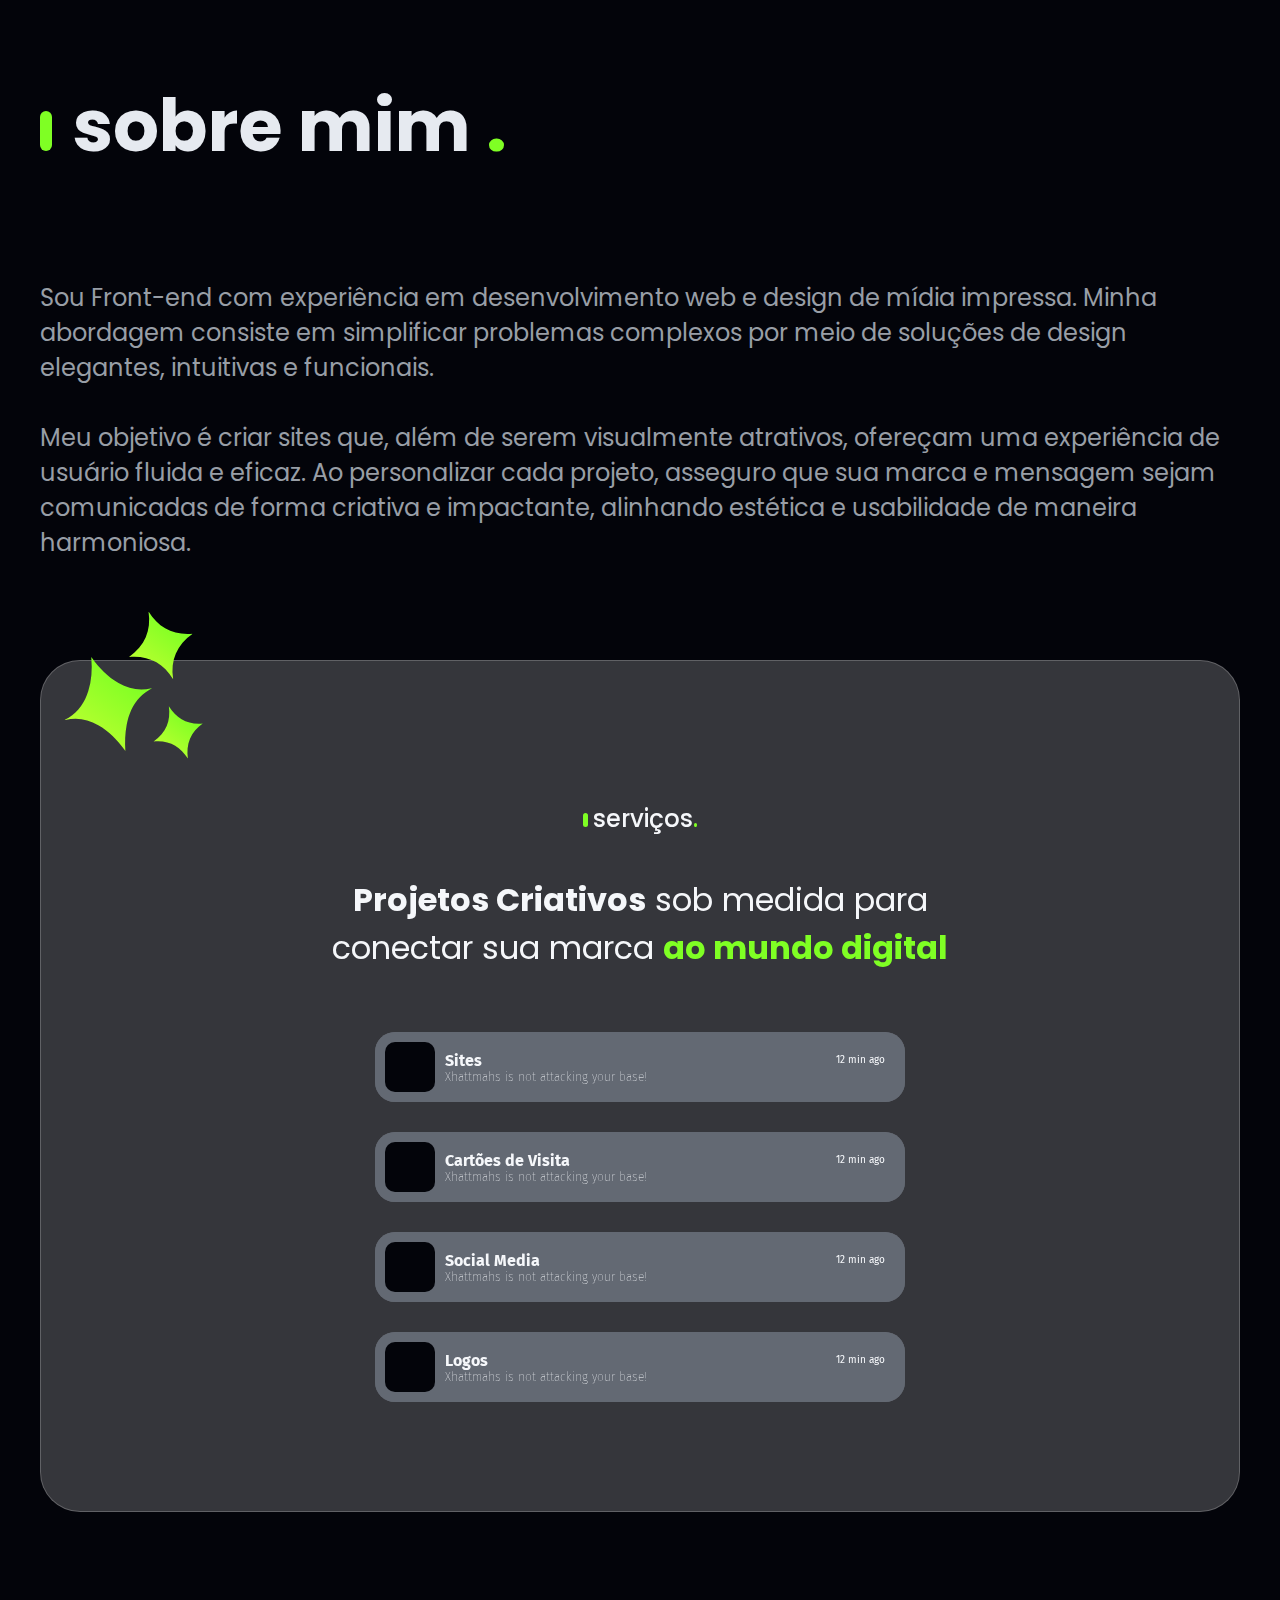
==== commit a217b445: "Ajustado fonte em serviços 2" ====
--- a/index.html
+++ b/index.html
@@ -107,19 +107,63 @@
             <h2>conectar sua marca&nbsp;<span class="verde bold">ao mundo digital</span></h2>
           </div>
           <nav>
-            <ul class="items">
+            <ul class="items container">
+              <li>
+                <div class="card">
+                  <div class="img"></div>
+                  <div class="textBox">
+                    <div class="textContent">
+                      <p class="h1">Sites</p>
+                      <span class="span">12 min ago</span>
+                    </div>
+                    <p class="p">Xhattmahs is not attacking your base!</p>
+                    <div>
+                    </div>
+                  </div>
+                </div>
               </li>
-              <li class="caixa">
-                <h3>Sites</h3>
+              <li>
+                <div class="card">
+                  <div class="img"></div>
+                  <div class="textBox">
+                    <div class="textContent">
+                      <p class="h1">Cartões de Visita</p>
+                      <span class="span">12 min ago</span>
+                    </div>
+                    <p class="p">Xhattmahs is not attacking your base!</p>
+                    <div>
+                    </div>
+                  </div>
+                </div>
               </li>
-              <li class="caixa">
-                <h3>Cartões de Visita</h3>
+              <li>
+                <div class="card">
+                  <div class="img"></div>
+                  <div class="textBox">
+                    <div class="textContent">
+                      <p class="h1">Social Media
+                      </p>
+                      <span class="span">12 min ago</span>
+                    </div>
+                    <p class="p">Xhattmahs is not attacking your base!</p>
+                    <div>
+                    </div>
+                  </div>
+                </div>
               </li>
-              <li class="caixa">
-                <h3>Social Media</h3>
-              </li>
-              <li class="caixa">
-                <h3>Logos</h3>
+              <li>
+                <div class="card">
+                  <div class="img"></div>
+                  <div class="textBox">
+                    <div class="textContent">
+                      <p class="h1">Logos</p>
+                      <span class="span">12 min ago</span>
+                    </div>
+                    <p class="p">Xhattmahs is not attacking your base!</p>
+                    <div>
+                    </div>
+                  </div>
+                </div>
               </li>
             </ul>
           </nav>
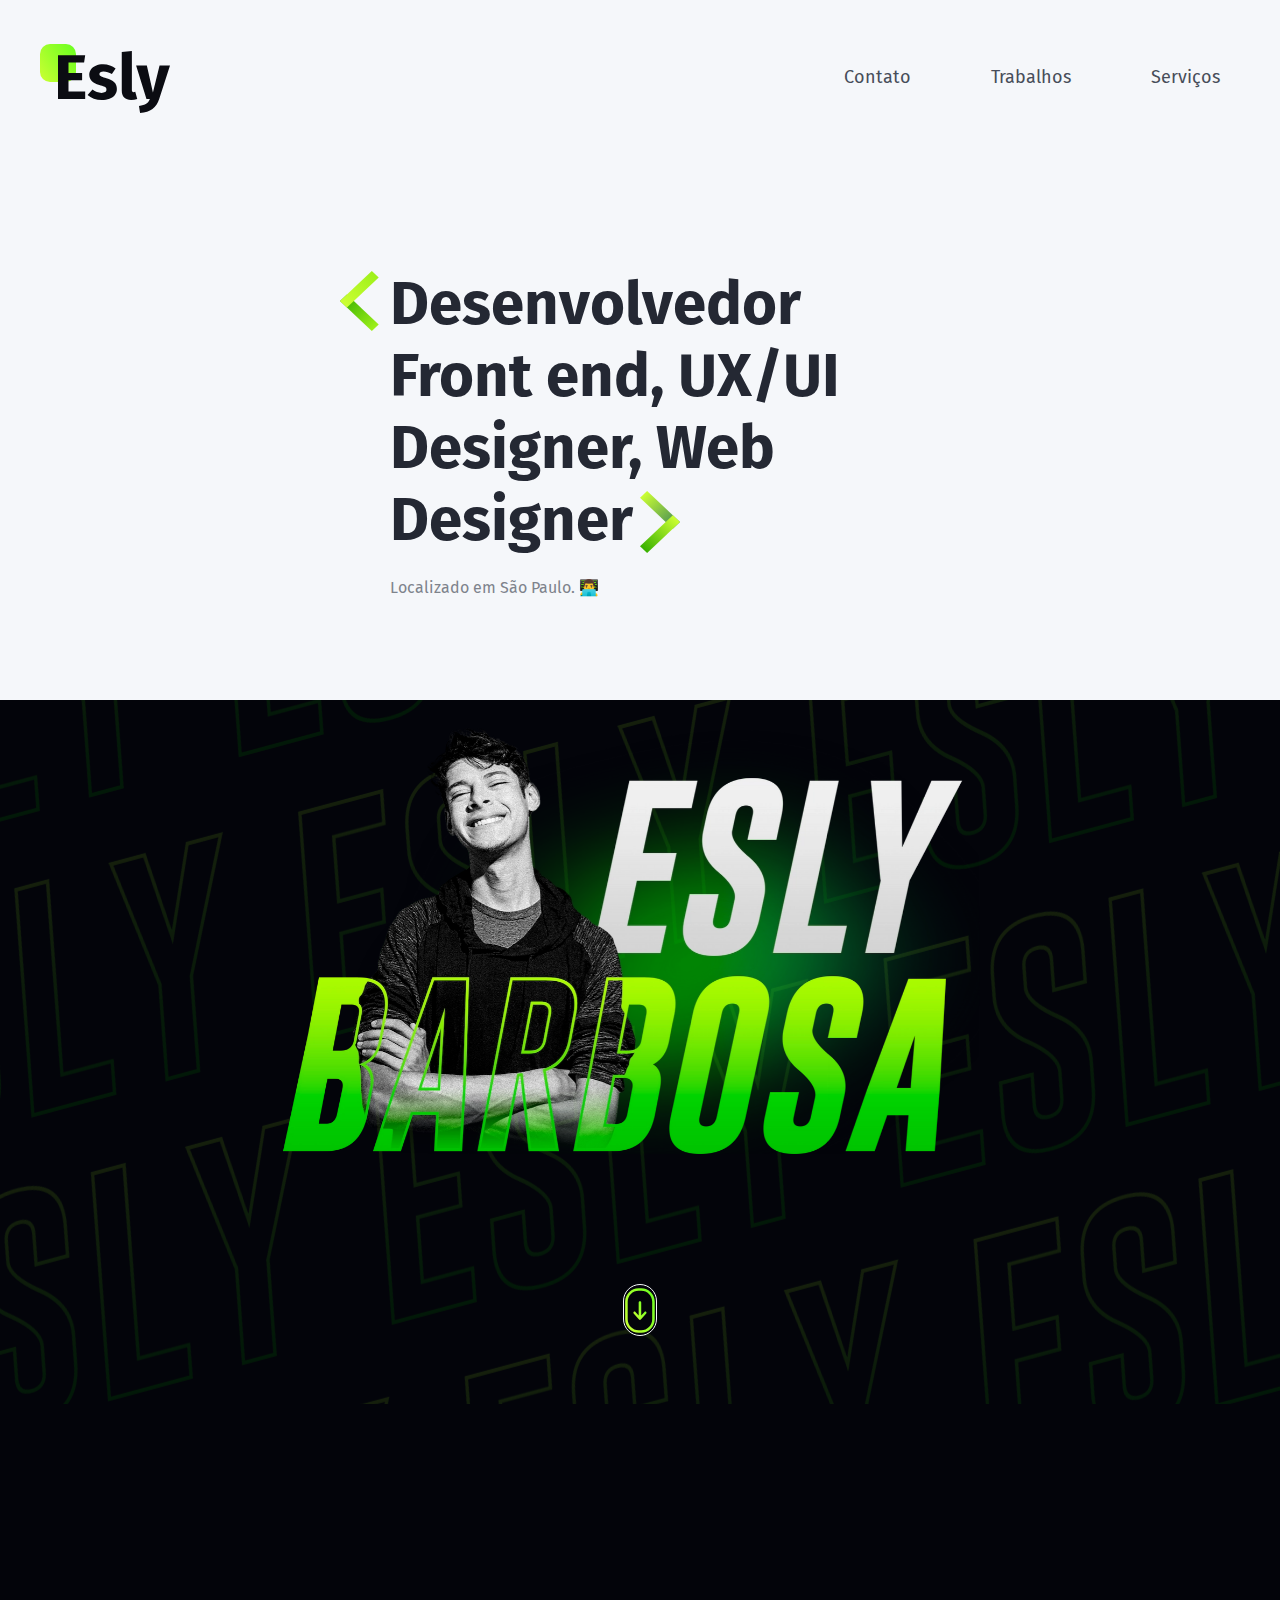
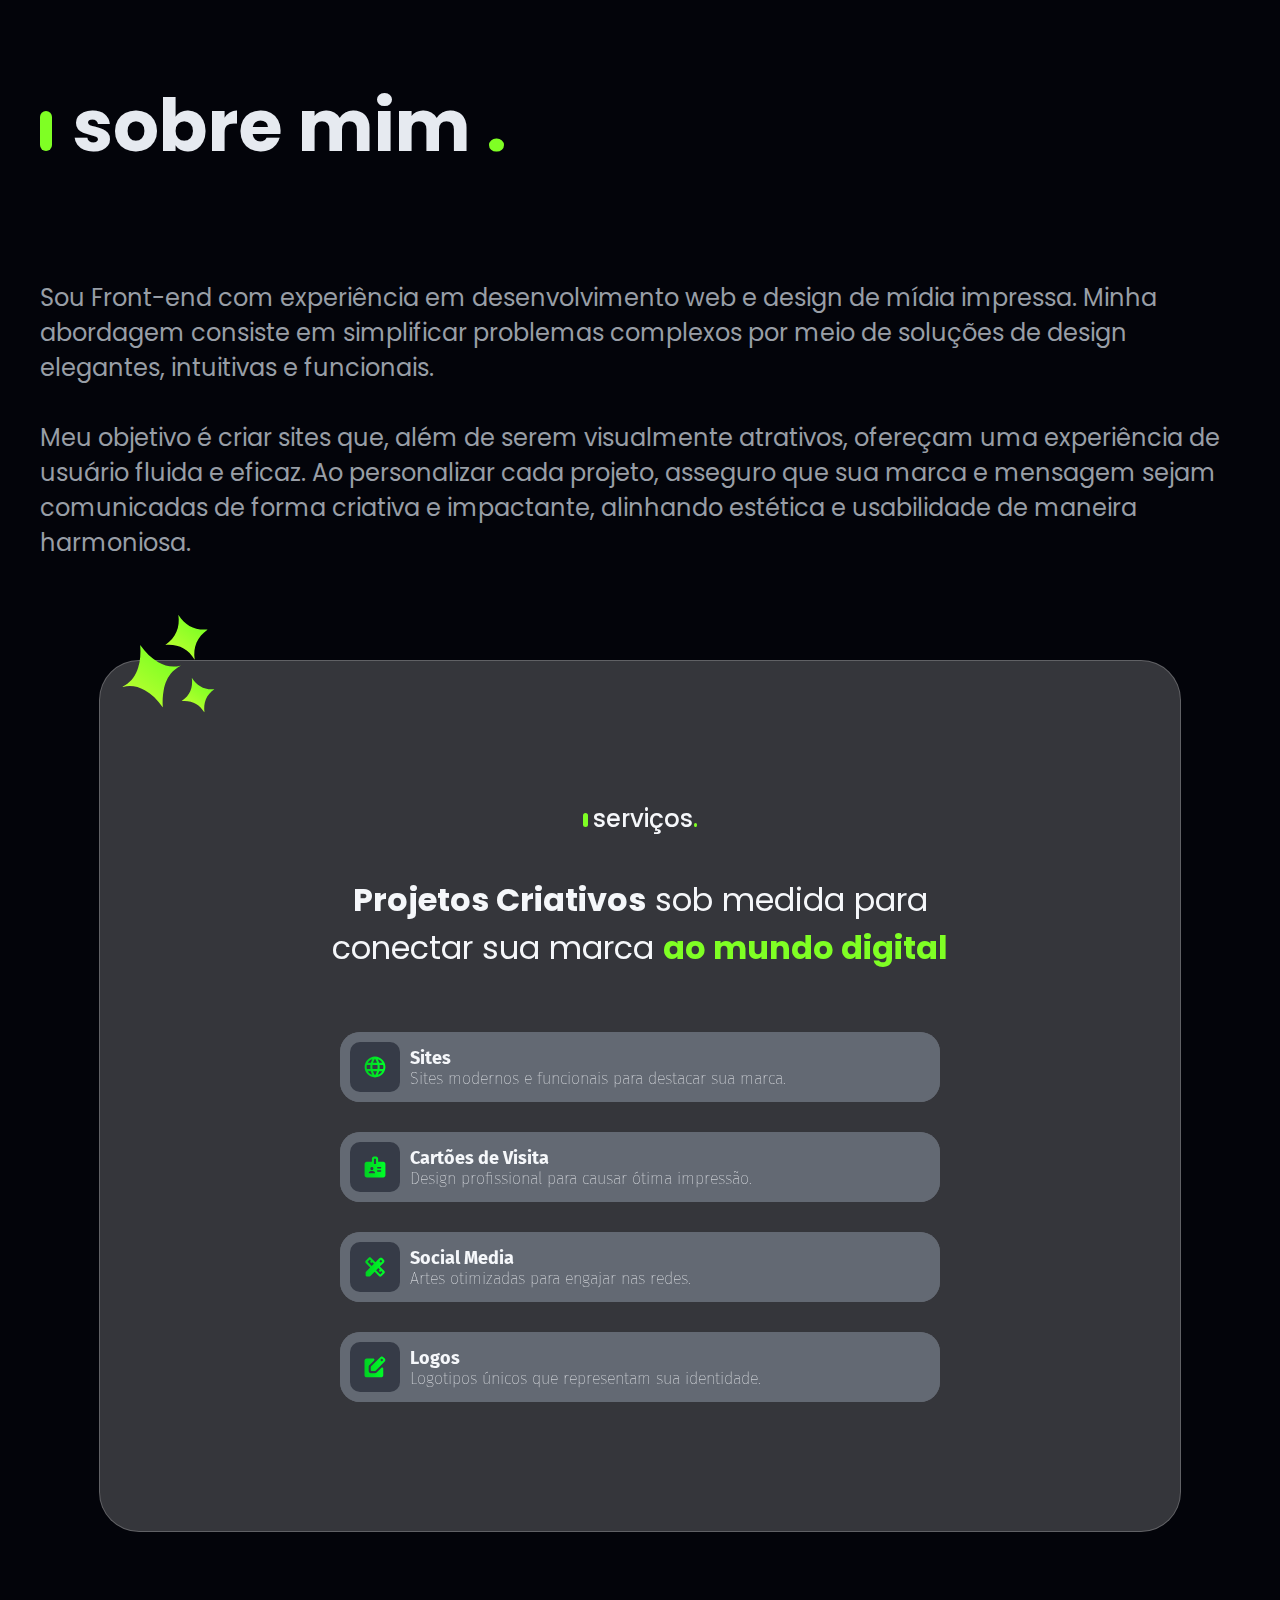
==== commit c4541a85: "atualização da aba serviços" ====
--- a/index.html
+++ b/index.html
@@ -92,8 +92,8 @@
   </section>
 
   <section>
-    <div class="plano_fundo" id="servicos">
-      <div class="servicos container" data-tilt data-tilt-full-page-listening data-tilt data-tilt-max="0.8">
+    <div class="plano_fundo">
+      <div class="servicos container" data-tilt data-tilt-full-page-listening data-tilt data-tilt-max="0.8" id="servicos">
         <div class="servicos_bg">
           <div class="cima">
             <img src="./Imagens/svgs/dec_branca.svg" alt="">
@@ -107,59 +107,67 @@
             <h2>conectar sua marca&nbsp;<span class="verde bold">ao mundo digital</span></h2>
           </div>
           <nav>
-            <ul class="items container">
-              <li>
-                <div class="card">
-                  <div class="img"></div>
+            <ul class="items">
+              <li>
+                <div class="card">
+                  <div class="img">
+                    <img class="default" src="./Imagens/svgs/card/sites_select.svg" alt="">
+                    <img class="hover" src="./Imagens/svgs/card/sites.svg" alt="">
+                  </div>
                   <div class="textBox">
                     <div class="textContent">
                       <p class="h1">Sites</p>
-                      <span class="span">12 min ago</span>
-                    </div>
-                    <p class="p">Xhattmahs is not attacking your base!</p>
-                    <div>
-                    </div>
-                  </div>
-                </div>
-              </li>
-              <li>
-                <div class="card">
-                  <div class="img"></div>
+                    </div>
+                    <p class="p">Sites modernos e funcionais para destacar sua marca.</p>
+                    <div>
+                    </div>
+                  </div>
+                </div>
+              </li>
+              <li>
+                <div class="card">
+                  <div class="img">
+                    <img class="default" src="./Imagens/svgs/card/visita_select.svg" alt="">
+                    <img class="hover" src="./Imagens/svgs/card/visita.svg" alt="">
+                  </div>
                   <div class="textBox">
                     <div class="textContent">
                       <p class="h1">Cartões de Visita</p>
-                      <span class="span">12 min ago</span>
-                    </div>
-                    <p class="p">Xhattmahs is not attacking your base!</p>
-                    <div>
-                    </div>
-                  </div>
-                </div>
-              </li>
-              <li>
-                <div class="card">
-                  <div class="img"></div>
+                    </div>
+                    <p class="p">Design profissional para causar ótima impressão.</p>
+                    <div>
+                    </div>
+                  </div>
+                </div>
+              </li>
+              <li>
+                <div class="card">
+                  <div class="img">
+                    <img class="default" src="./Imagens/svgs/card/social_select.svg" alt="">
+                    <img class="hover" src="./Imagens/svgs/card/social.svg" alt="">
+                  </div>
                   <div class="textBox">
                     <div class="textContent">
                       <p class="h1">Social Media
                       </p>
-                      <span class="span">12 min ago</span>
-                    </div>
-                    <p class="p">Xhattmahs is not attacking your base!</p>
-                    <div>
-                    </div>
-                  </div>
-                </div>
-              </li>
-              <li>
-                <div class="card">
-                  <div class="img"></div>
+                    </div>
+                    <p class="p">Artes otimizadas para engajar nas redes.</p>
+                    <div>
+                    </div>
+                  </div>
+                </div>
+              </li>
+              <li>
+                <div class="card">
+                  <div class="img">
+                    <img class="default" src="./Imagens/svgs/card/logo_select.svg" alt="">
+                    <img class="hover" src="./Imagens/svgs/card/logo.svg" alt="">
+                  </div>
                   <div class="textBox">
                     <div class="textContent">
                       <p class="h1">Logos</p>
-                      <span class="span">12 min ago</span>
-                    </div>
-                    <p class="p">Xhattmahs is not attacking your base!</p>
+                    </div>
+                    <p class="p">Logotipos únicos que representam sua identidade.</p>
                     <div>
                     </div>
                   </div>
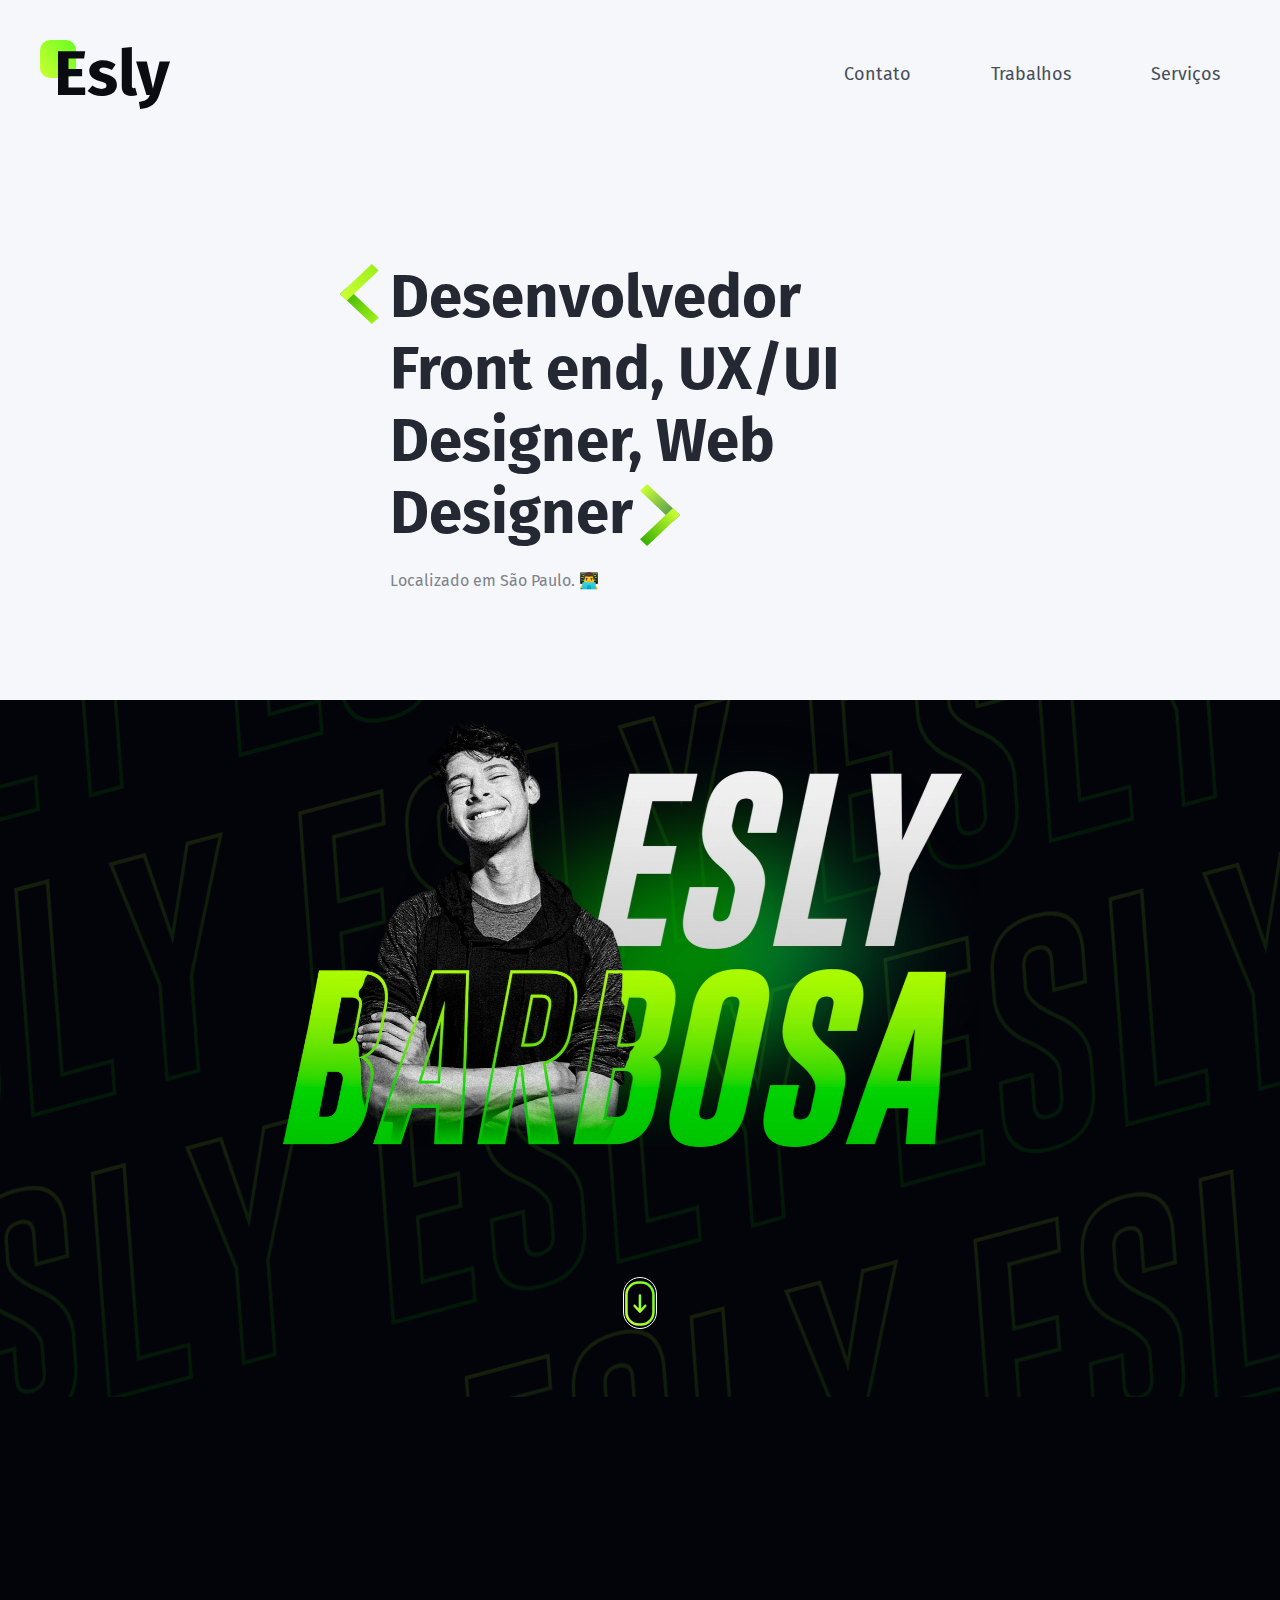
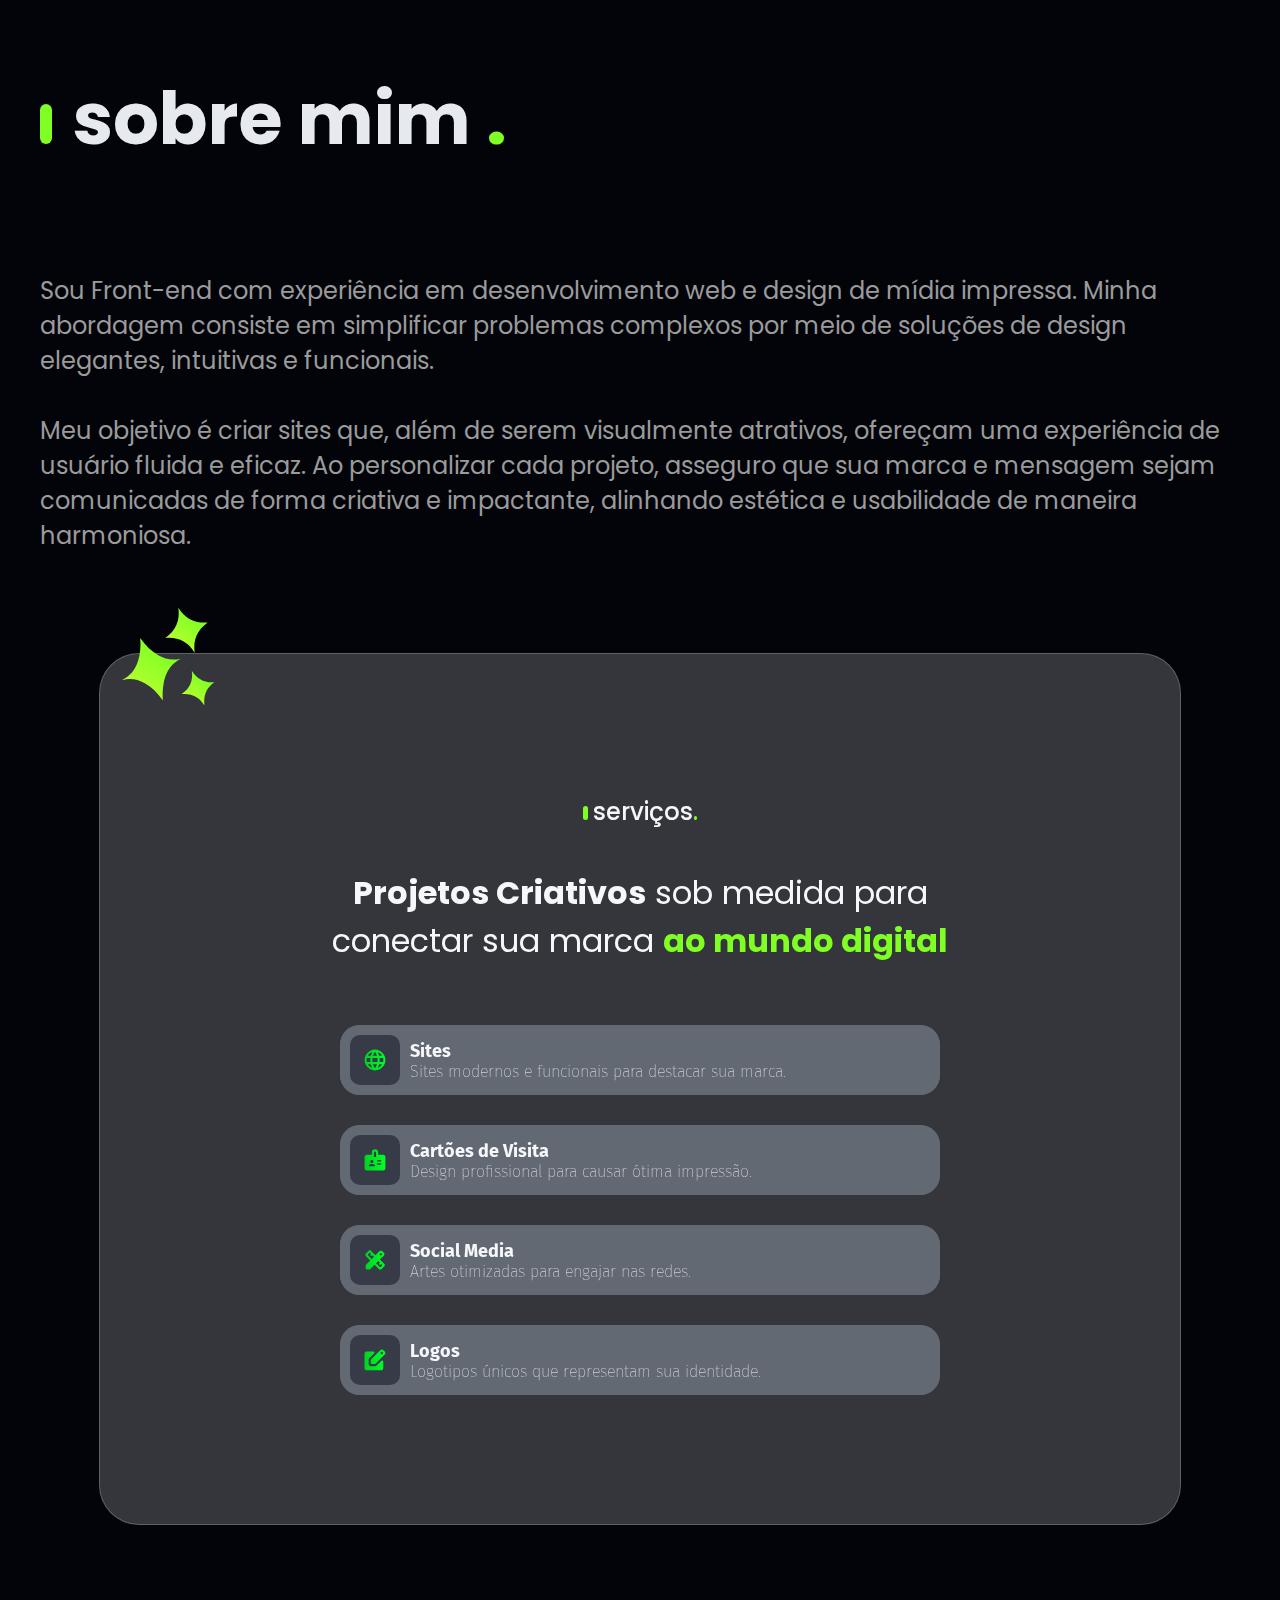
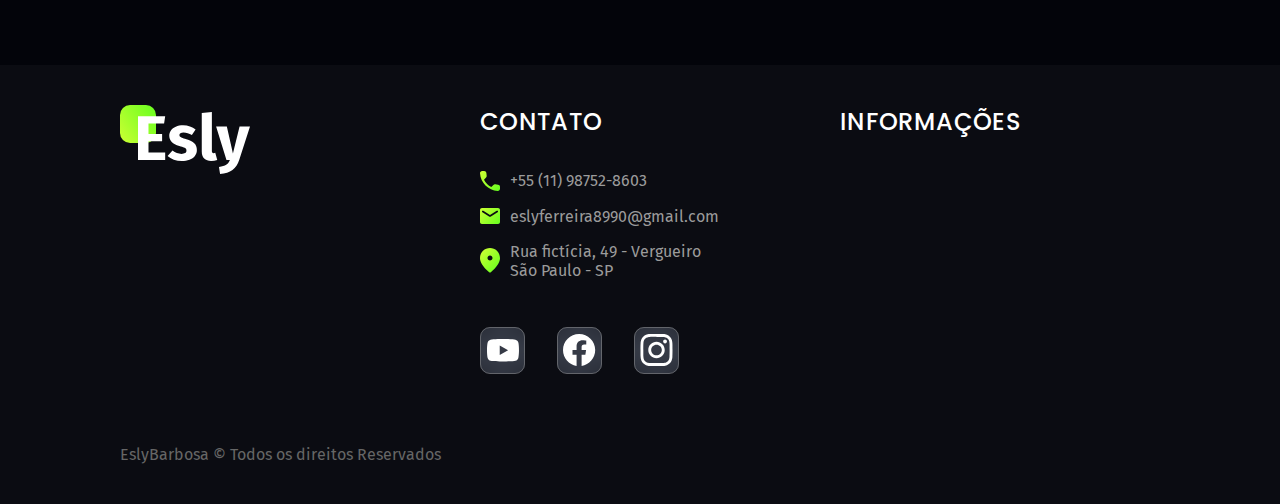
==== commit 68364701: "adição do footer" ====
--- a/index.html
+++ b/index.html
@@ -183,6 +183,69 @@
     </div>
   </section>
 
+  <footer class="footer-bg">
+    <div class="footer container_footer">
+      <img class="logo" src="./Imagens/svgs/logo_branca.svg" alt="Esly">
+      <div class="footer-contato">
+        <h3 class="font-2-l-b c0">Contato</h3>
+        <div class="svg-icon">
+          <ul class="footer-menu c6">
+            <li>
+              <img src="./Imagens/svgs/telefone.svg" alt="">
+              <a href="tel:+5511987528603" class="c6 contato"> +55 (11) 98752-8603</a>
+            </li>
+            <li>
+              <img src="./Imagens/svgs/email.svg" alt="">
+              <a href="mailto:eslyferreira8990@gmail.com" class="c6">eslyferreira8990@gmail.com</a>
+            </li>
+            <li>
+              <img src="./Imagens/svgs/localizacao.svg" alt="">
+              Rua fictícia, 49 - Vergueiro São Paulo - SP
+            </li>
+          </ul>
+        </div>
+        <div class="redes-sociais">
+          <a href="./" class="Btn">
+            <span class="svg-container ">
+              <svg width="32" height="23" viewBox="0 0 32 23" fill="none" xmlns="http://www.w3.org/2000/svg">
+                <path d="M31.3307 3.52134C31.1499 2.84037 30.7934 2.21885 30.2968 1.71902C29.8003 1.21919 29.1811 0.85859 28.5013 0.67334C26.0067 -1.78814e-07 16 0 16 0C16 0 5.99333 -1.78814e-07 3.49733 0.67334C2.81788 0.85892 2.19906 1.21965 1.70277 1.71944C1.20648 2.21924 0.850122 2.84059 0.669333 3.52134C0 6.03334 0 11.2733 0 11.2733C0 11.2733 0 16.5133 0.669333 19.0253C0.850115 19.7063 1.20663 20.3278 1.70319 20.8276C2.19974 21.3274 2.8189 21.688 3.49867 21.8733C5.99333 22.5466 16 22.5466 16 22.5466C16 22.5466 26.0067 22.5466 28.5027 21.8733C29.1825 21.6882 29.8017 21.3276 30.2983 20.8278C30.7949 20.3279 31.1513 19.7063 31.332 19.0253C32 16.5133 32 11.2733 32 11.2733C32 11.2733 32 6.03334 31.3307 3.52134ZM12.7267 16.0306V6.51604L21.0907 11.2733L12.7267 16.0306Z" fill="#fff" />
+              </svg>
+            </span>
+            <span class="fundo-youtube"></span>
+          </a>
+          <a href="./" class="Btn">
+            <span class="svg-container ">
+              <svg width="33" height="32" viewBox="0 0 33 32" fill="none" xmlns="http://www.w3.org/2000/svg">
+                <path d="M32.1945 16.0973C32.1945 7.20755 24.987 0 16.0973 0C7.20755 0 0 7.20755 0 16.0973C0 24.1325 5.88624 30.7914 13.5821 31.9987V20.7507H9.4947V16.0959H13.5821V12.5519C13.5821 8.51813 15.9859 6.28866 19.6628 6.28866C21.4227 6.28866 23.2659 6.60391 23.2659 6.60391V10.5652H21.235C19.2349 10.5652 18.6112 11.806 18.6112 13.0791V16.0973H23.0754L22.3618 20.752H18.6112V32C26.3083 30.7914 32.1945 24.1312 32.1945 16.0973Z" fill="#fff" />
+              </svg>
+            </span>
+            <span class="fundo-facebook"></span>
+          </a>
+          <a href="./" class="Btn">
+            <span class="svg-container ">
+              <svg width="33" height="32" viewBox="0 0 32 32" fill="none" xmlns="http://www.w3.org/2000/svg">
+                <path d="M16 0C11.6533 0 11.1107 0.02 9.404 0.096C7.7 0.176 6.54 0.444 5.52 0.84C4.468 1.248 3.57467 1.796 2.68533 2.68533C1.796 3.57467 1.24667 4.46667 0.84 5.52C0.444 6.54 0.174667 7.7 0.096 9.404C0.016 11.1107 0 11.6533 0 16C0 20.3467 0.02 20.8893 0.096 22.596C0.176 24.2987 0.444 25.46 0.84 26.48C1.248 27.5307 1.796 28.4253 2.68533 29.3147C3.57467 30.2027 4.46667 30.7533 5.52 31.16C6.54133 31.5547 7.70133 31.8253 9.404 31.904C11.1107 31.984 11.6533 32 16 32C20.3467 32 20.8893 31.98 22.596 31.904C24.2987 31.824 25.46 31.5547 26.48 31.16C27.5307 30.752 28.4253 30.2027 29.3147 29.3147C30.2027 28.4253 30.7533 27.5347 31.16 26.48C31.5547 25.46 31.8253 24.2987 31.904 22.596C31.984 20.8893 32 20.3467 32 16C32 11.6533 31.98 11.1107 31.904 9.404C31.824 7.70133 31.5547 6.53867 31.16 5.52C30.752 4.468 30.2027 3.57467 29.3147 2.68533C28.4253 1.796 27.5347 1.24667 26.48 0.84C25.46 0.444 24.2987 0.174667 22.596 0.096C20.8893 0.016 20.3467 0 16 0ZM16 2.88C20.2707 2.88 20.78 2.90133 22.4667 2.97467C24.0267 3.048 24.8733 3.30667 25.436 3.528C26.1853 3.81733 26.716 4.164 27.2787 4.72267C27.8373 5.28267 28.184 5.81467 28.4733 6.564C28.692 7.12667 28.9533 7.97333 29.024 9.53333C29.1 11.2213 29.1173 11.728 29.1173 16C29.1173 20.272 29.0973 20.78 29.0187 22.4667C28.9373 24.0267 28.6773 24.8733 28.4573 25.436C28.1587 26.1853 27.8187 26.716 27.2587 27.2787C26.7 27.8373 26.16 28.184 25.4187 28.4733C24.8587 28.692 23.9987 28.9533 22.4387 29.024C20.74 29.1 20.24 29.1173 15.96 29.1173C11.6787 29.1173 11.1787 29.0973 9.48133 29.0187C7.92 28.9373 7.06 28.6773 6.5 28.4573C5.74133 28.1587 5.22 27.8187 4.66133 27.2587C4.1 26.7 3.74133 26.16 3.46133 25.4187C3.24133 24.8587 2.98267 23.9987 2.90133 22.4387C2.84133 20.7587 2.82 20.24 2.82 15.98C2.82 11.7187 2.84133 11.1987 2.90133 9.49867C2.98267 7.93867 3.24133 7.08 3.46133 6.52C3.74133 5.76 4.1 5.24 4.66133 4.67867C5.22 4.12 5.74133 3.76 6.5 3.48133C7.06 3.26 7.90133 3 9.46133 2.92C11.1613 2.86 11.6613 2.84 15.94 2.84L16 2.88ZM16 7.784C11.46 7.784 7.784 11.464 7.784 16C7.784 20.54 11.464 24.216 16 24.216C20.54 24.216 24.216 20.536 24.216 16C24.216 11.46 20.536 7.784 16 7.784ZM16 21.3333C13.0533 21.3333 10.6667 18.9467 10.6667 16C10.6667 13.0533 13.0533 10.6667 16 10.6667C18.9467 10.6667 21.3333 13.0533 21.3333 16C21.3333 18.9467 18.9467 21.3333 16 21.3333ZM26.4613 7.46C26.4613 8.52 25.6 9.38 24.5413 9.38C23.4813 9.38 22.6213 8.51867 22.6213 7.46C22.6213 6.40133 23.4827 5.54133 24.5413 5.54133C25.5987 5.54 26.4613 6.40133 26.4613 7.46Z" fill="#fff" />
+              </svg>
+            </span>
+            <span class="fundo-insta"></span>
+          </a>
+        </div>
+      </div>
+      <div class="informacoes">
+        <h3 class="font-2-l-b c0">INFORMAÇÕES</h3>
+        <ul>
+          <nav>
+            <!-- <li><a href="./carros.html" class="c6">Carros</a></li>
+            <li><a href="./planos.html" class="c6">Planos</a></li>
+            <li><a href="./contato.html" class="c6">Contato</a></li>
+            <li><a href="./termos.html" class="c6">Termos e Condições</a></li> -->
+          </nav>
+        </ul>
+      </div>
+      <p class="copy font-2-m-b c7">EslyBarbosa © Todos os direitos Reservados</p>
+    </div>
+  </footer>
+
 
 
 
--- a/Styles/Style.css
+++ b/Styles/Style.css
@@ -5,4 +5,5 @@
 @import"./animacao.css";
 @import"./sobremim.css";
 @import"./servicos.css";
-@import"./card.css";+@import"./card.css";
+@import"./footer.css";